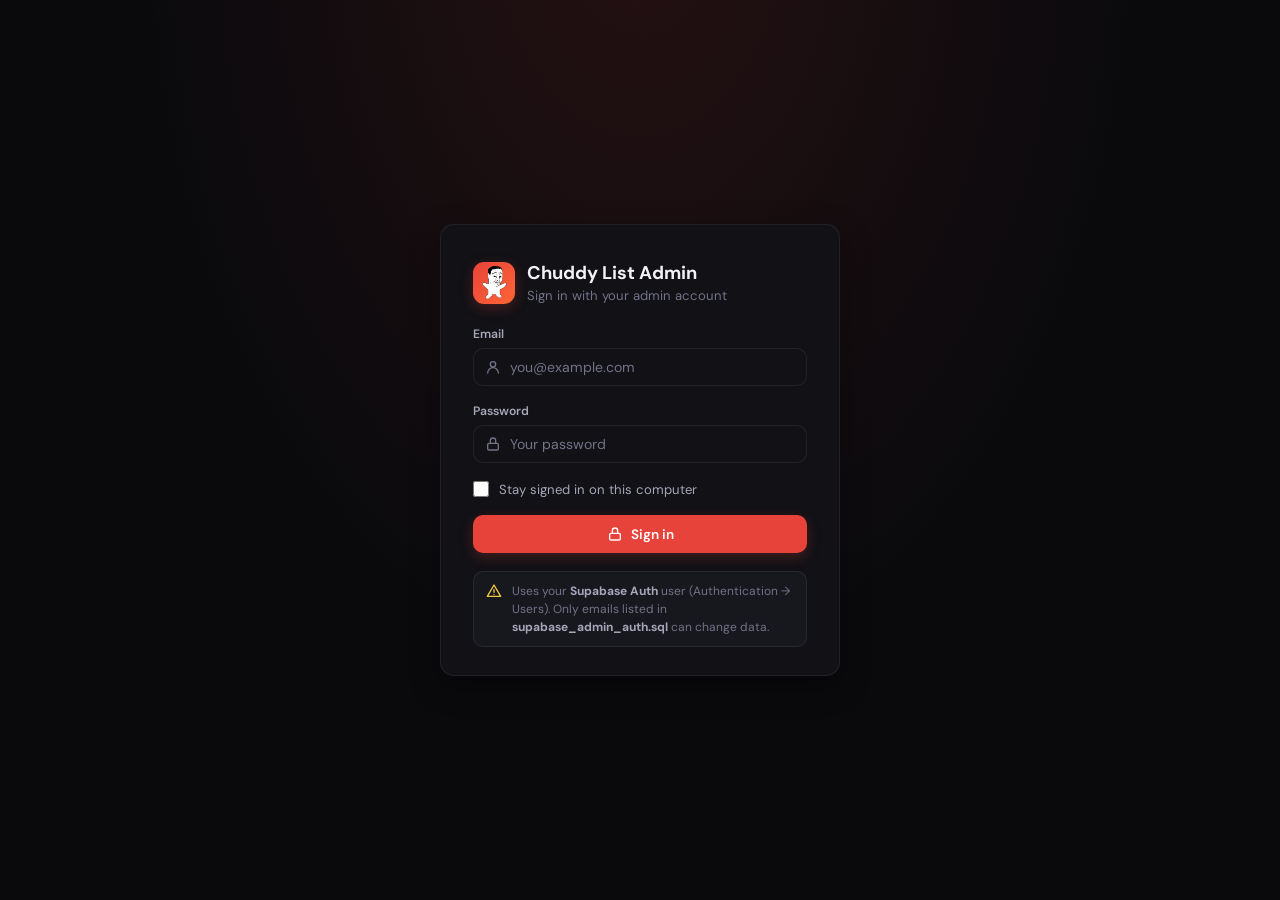
==== admin.html @ 51355fc7 "Publish the admin panel on GitHub Pages The admin no longer holds any keys: admins sign in with thei" ====
<!doctype html>
<html lang="en">
    <head>
        <meta charset="UTF-8" />
        <meta name="viewport" content="width=device-width, initial-scale=1.0" />
        <meta name="robots" content="noindex, nofollow" />
        <title>Chuddy List — Admin</title>
        <meta name="theme-color" content="#0a0a0d" />
        <link rel="icon" type="image/png" href="assets/list_icon.png" />
        <link rel="preconnect" href="https://fonts.googleapis.com" />
        <link
            href="https://fonts.googleapis.com/css2?family=Bebas+Neue&family=DM+Sans:ital,opsz,wght@0,9..40,300..700;1,9..40,400&family=DM+Mono:wght@400;500&display=swap"
            rel="stylesheet"
        />

        <link rel="stylesheet" href="css/shared/base.css" />
        <!-- Same buttons, cards, stat cards and badges as the public site -->
        <link rel="stylesheet" href="css/site/components.css" />
        <link rel="stylesheet" href="css/admin/layout.css" />
        <link rel="stylesheet" href="css/admin/components.css" />
    </head>
    <body>
        <!-- TOAST -->
        <div id="toast" role="status" aria-live="polite"></div>

        <!-- ════════════════════════════════════════════════════
             LOGIN SCREEN
        ═════════════════════════════════════════════════════ -->
        <div id="loginScreen" hidden>
            <form class="card login-box" onsubmit="doLogin(); return false;">
                <div class="login-head">
                    <div class="logo-mark"><img src="assets/list_icon.png" alt="" /></div>
                    <div>
                        <div class="login-title">Chuddy List Admin</div>
                        <div class="login-sub">Sign in with your admin account</div>
                    </div>
                </div>

                <div class="field">
                    <label class="field-label" for="inputEmail">Email</label>
                    <div class="input-wrap">
                        <span data-icon="user"></span>
                        <input class="text-input" id="inputEmail" type="email" placeholder="you@example.com" autocomplete="username" />
                    </div>
                </div>
                <div class="field">
                    <label class="field-label" for="inputPass">Password</label>
                    <div class="input-wrap">
                        <span data-icon="lock"></span>
                        <input class="text-input" id="inputPass" type="password" placeholder="Your password" autocomplete="current-password" />
                    </div>
                </div>
                <label class="checkbox-row">
                    <input type="checkbox" id="inputRemember" />
                    Stay signed in on this computer
                </label>

                <button class="btn btn-primary" id="loginBtn" type="submit"><span data-icon="lock"></span>Sign in</button>
                <div class="login-note">
                    <span data-icon="alert"></span>
                    <span>Uses your <strong>Supabase Auth</strong> user (Authentication → Users). Only emails listed in <strong>supabase_admin_auth.sql</strong> can change data.</span>
                </div>
            </form>
        </div>

        <!-- ════════════════════════════════════════════════════
             ADMIN SCREEN
        ═════════════════════════════════════════════════════ -->
        <div id="adminScreen" hidden>
            <!-- HEADER -->
            <div class="admin-header">
                <div class="admin-logo">
                    <div class="logo-mark"><img src="assets/list_icon.png" alt="" /></div>
                    <span class="logo-wordmark">CHUDDY <em>LIST</em></span>
                    <span class="admin-badge">Admin</span>
                </div>
                <div class="header-right">
                    <div class="conn-pill" title="Connected project">
                        <div class="connection-dot" id="connDot"></div>
                        <span id="connLabel">Disconnected</span>
                    </div>
                    <button class="icon-btn" onclick="loadAll(true)" title="Reload all data" aria-label="Reload all data"><span data-icon="refresh"></span></button>
                    <a class="icon-btn" href="index.html" target="_blank" rel="noopener" title="Open the public site">
                        <span data-icon="external"></span><span class="header-label">View site</span>
                    </a>
                    <button class="icon-btn" onclick="doLogout()" title="Sign out"><span data-icon="log-out"></span><span class="header-label">Sign out</span></button>
                </div>
            </div>

            <div class="admin-body">
                <!-- SIDEBAR -->
                <nav class="admin-nav">
                    <div class="nav-section-label">Overview</div>
                    <button class="admin-nav-btn active" data-panel="dashboard" onclick="showPanel('dashboard')">
                        <span data-icon="grid"></span> Dashboard
                    </button>

                    <div class="nav-section-label">Content</div>
                    <button class="admin-nav-btn" data-panel="demons" onclick="showPanel('demons')">
                        <span data-icon="skull"></span> Demons <span class="nav-count" id="navCountDemons"></span>
                    </button>
                    <button class="admin-nav-btn" data-panel="records" onclick="showPanel('records')">
                        <span data-icon="trophy"></span> Records <span class="nav-count" id="navCountRecords"></span>
                    </button>
                    <button class="admin-nav-btn" data-panel="players" onclick="showPanel('players')">
                        <span data-icon="users"></span> Players <span class="nav-count" id="navCountPlayers"></span>
                    </button>
                </nav>

                <!-- MAIN -->
                <main class="admin-main">
                    <!-- ── DASHBOARD ── -->
                    <section class="panel active" id="panel-dashboard">
                        <div class="page-head">
                            <div>
                                <div class="eyebrow"><span data-icon="grid"></span> Overview</div>
                                <h1 class="page-heading">Dashboard</h1>
                                <p class="page-sub">What's on the list right now</p>
                            </div>
                        </div>
                        <div class="stat-grid" id="dashStats"></div>
                        <div class="dash-grid">
                            <div class="card table-card">
                                <div class="card-head">
                                    <div class="section-label"><span data-icon="zap"></span> Recent records</div>
                                    <button class="btn btn-ghost btn-sm" onclick="showPanel('records')">View all</button>
                                </div>
                                <table class="data-table">
                                    <tbody id="recentRecords">
                                        <tr><td class="empty-table">Loading…</td></tr>
                                    </tbody>
                                </table>
                            </div>
                            <div class="card table-card">
                                <div class="card-head">
                                    <div class="section-label"><span data-icon="skull"></span> Unbeaten levels</div>
                                </div>
                                <table class="data-table">
                                    <tbody id="unbeatenLevels">
                                        <tr><td class="empty-table">Loading…</td></tr>
                                    </tbody>
                                </table>
                            </div>
                        </div>
                    </section>

                    <!-- ── DEMONS ── -->
                    <section class="panel" id="panel-demons">
                        <div class="page-head">
                            <div>
                                <div class="eyebrow"><span data-icon="skull"></span> Content</div>
                                <h1 class="page-heading">Demons</h1>
                                <p class="page-sub">Use the arrows to move a level one spot — other levels shift automatically</p>
                            </div>
                            <div class="panel-actions">
                                <div class="input-wrap">
                                    <span data-icon="search"></span>
                                    <input class="text-input" id="demonSearch" type="search" placeholder="Search demons" oninput="renderDemons()" />
                                </div>
                                <button class="btn btn-primary" onclick="openDemonModal()"><span data-icon="plus"></span>Add demon</button>
                            </div>
                        </div>
                        <div class="card table-card">
                            <table class="data-table">
                                <thead>
                                    <tr>
                                        <th style="width: 60px">Rank</th>
                                        <th>Level</th>
                                        <th>Video</th>
                                        <th class="num">Records</th>
                                        <th class="num">Actions</th>
                                    </tr>
                                </thead>
                                <tbody id="demonTableBody">
                                    <tr><td colspan="5" class="empty-table">Loading…</td></tr>
                                </tbody>
                            </table>
                        </div>
                    </section>

                    <!-- ── RECORDS ── -->
                    <section class="panel" id="panel-records">
                        <div class="page-head">
                            <div>
                                <div class="eyebrow"><span data-icon="trophy"></span> Content</div>
                                <h1 class="page-heading">Records</h1>
                                <p class="page-sub">Click a column header to sort</p>
                            </div>
                            <div class="panel-actions">
                                <button class="btn btn-primary" onclick="openRecordModal()"><span data-icon="plus"></span>Add record</button>
                            </div>
                        </div>

                        <div class="card" style="margin-bottom: 1rem">
                            <div class="filter-row">
                                <select class="text-input" id="filterDemon" onchange="renderRecords()" aria-label="Filter by demon">
                                    <option value="">All demons</option>
                                </select>
                                <select class="text-input" id="filterPlayer" onchange="renderRecords()" aria-label="Filter by player">
                                    <option value="">All players</option>
                                </select>
                                <select class="text-input" id="filterStatus" onchange="renderRecords()" aria-label="Filter by status">
                                    <option value="">All records</option>
                                    <option value="full">Completions (100%)</option>
                                    <option value="partial">Progress (under 100%)</option>
                                </select>
                            </div>
                        </div>

                        <div class="card table-card">
                            <table class="data-table">
                                <thead>
                                    <tr>
                                        <th class="sortable" onclick="sortRecords('player')">Player<span class="sort-arrow" id="sort-player"></span></th>
                                        <th class="sortable" onclick="sortRecords('rank')">Level<span class="sort-arrow" id="sort-rank"></span></th>
                                        <th class="sortable" onclick="sortRecords('pct')">Progress<span class="sort-arrow" id="sort-pct"></span></th>
                                        <th class="sortable num" onclick="sortRecords('attempts')">Attempts<span class="sort-arrow" id="sort-attempts"></span></th>
                                        <th class="sortable" onclick="sortRecords('date')">Date<span class="sort-arrow" id="sort-date"></span></th>
                                        <th class="num">Actions</th>
                                    </tr>
                                </thead>
                                <tbody id="recordTableBody">
                                    <tr><td colspan="6" class="empty-table">Loading…</td></tr>
                                </tbody>
                            </table>
                        </div>
                    </section>

                    <!-- ── PLAYERS ── -->
                    <section class="panel" id="panel-players">
                        <div class="page-head">
                            <div>
                                <div class="eyebrow"><span data-icon="users"></span> Content</div>
                                <h1 class="page-heading">Players</h1>
                                <p class="page-sub">Deleting a player also removes their records</p>
                            </div>
                            <div class="panel-actions">
                                <div class="input-wrap">
                                    <span data-icon="search"></span>
                                    <input class="text-input" id="playerSearch" type="search" placeholder="Search players" oninput="renderPlayers()" />
                                </div>
                                <button class="btn btn-primary" onclick="openPlayerModal()"><span data-icon="plus"></span>Add player</button>
                            </div>
                        </div>
                        <div class="card table-card">
                            <table class="data-table">
                                <thead>
                                    <tr>
                                        <th>Player</th>
                                        <th class="num">Records</th>
                                        <th class="num">Completions</th>
                                        <th class="num">Actions</th>
                                    </tr>
                                </thead>
                                <tbody id="playerTableBody">
                                    <tr><td colspan="4" class="empty-table">Loading…</td></tr>
                                </tbody>
                            </table>
                        </div>
                    </section>
                </main>
            </div>
        </div>

        <!-- ════════════════════════════════════════════════════
             MODALS  (each is a <form>, so Enter saves)
        ═════════════════════════════════════════════════════ -->

        <!-- Add/Edit Demon -->
        <div class="modal-overlay" id="demonModal">
            <div class="modal" role="dialog" aria-modal="true" aria-labelledby="demonModalTitle">
                <div class="modal-header">
                    <div class="modal-title"><span class="modal-title-icon"><span data-icon="skull"></span></span><span id="demonModalTitle">Add demon</span></div>
                    <button class="icon-btn sm" type="button" onclick="closeModal('demonModal')" aria-label="Close"><span data-icon="x"></span></button>
                </div>
                <form onsubmit="saveDemon(); return false;">
                    <div class="modal-form">
                        <input type="hidden" id="demonId" />
                        <div class="form-grid">
                            <div class="field">
                                <label class="field-label" for="demonName">Level name</label>
                                <input class="text-input" id="demonName" type="text" placeholder="Sakupen Hell" />
                            </div>
                            <div class="field">
                                <label class="field-label" for="demonCreator">Creator</label>
                                <input class="text-input" id="demonCreator" type="text" placeholder="NoctaFly" />
                            </div>
                            <div class="field">
                                <label class="field-label" for="demonRank">Rank</label>
                                <input class="text-input" id="demonRank" type="number" min="1" placeholder="1" />
                                <div class="field-hint" id="demonRankHint"></div>
                            </div>
                            <div class="field">
                                <label class="field-label" for="demonVideo">YouTube link or ID <span class="label-hint">(optional)</span></label>
                                <input
                                    class="text-input"
                                    id="demonVideo"
                                    type="text"
                                    placeholder="https://youtu.be/xCjm6Guo5DY"
                                    oninput="previewVideoId('demonVideo', 'demonVideoPreview')"
                                />
                                <div class="field-hint" id="demonVideoPreview"></div>
                            </div>
                        </div>
                    </div>
                    <div class="modal-footer">
                        <button class="btn btn-ghost" type="button" onclick="closeModal('demonModal')">Cancel</button>
                        <button class="btn btn-primary" type="submit"><span data-icon="save"></span>Save demon</button>
                    </div>
                </form>
            </div>
        </div>

        <!-- Add/Edit Record -->
        <div class="modal-overlay" id="recordModal">
            <div class="modal" role="dialog" aria-modal="true" aria-labelledby="recordModalTitle">
                <div class="modal-header">
                    <div class="modal-title"><span class="modal-title-icon"><span data-icon="trophy"></span></span><span id="recordModalTitle">Add record</span></div>
                    <button class="icon-btn sm" type="button" onclick="closeModal('recordModal')" aria-label="Close"><span data-icon="x"></span></button>
                </div>
                <form onsubmit="saveRecord(); return false;">
                    <div class="modal-form">
                        <input type="hidden" id="recordId" />
                        <div class="field">
                            <label class="field-label" for="recordDemon">Demon</label>
                            <select class="text-input" id="recordDemon" onchange="checkExistingRecord()"></select>
                        </div>
                        <div class="field">
                            <label class="field-label" for="recordPlayer">Player</label>
                            <select class="text-input" id="recordPlayer" onchange="checkExistingRecord()"></select>
                            <div class="field-hint" id="recordExistingHint"></div>
                        </div>
                        <div class="form-grid">
                            <div class="field">
                                <label class="field-label" for="recordPct">Progress (1–100%)</label>
                                <input class="text-input" id="recordPct" type="number" min="1" max="100" placeholder="100" />
                            </div>
                            <div class="field">
                                <label class="field-label" for="recordAttempts">Attempts <span class="label-hint">(optional)</span></label>
                                <input class="text-input" id="recordAttempts" type="number" min="1" placeholder="e.g. 4200" />
                            </div>
                        </div>
                        <div class="field">
                            <label class="field-label" for="recordDate">Completion date</label>
                            <div class="input-wrap">
                                <span data-icon="calendar"></span>
                                <input class="text-input" id="recordDate" type="date" />
                            </div>
                            <div class="field-hint">When the level was beaten. The earliest 100% date decides the first victor.</div>
                        </div>
                        <div class="field">
                            <label class="field-label" for="recordVideo">Completion video <span class="label-hint">(optional)</span></label>
                            <input
                                class="text-input"
                                id="recordVideo"
                                type="text"
                                placeholder="https://youtu.be/… or leave blank"
                                oninput="previewVideoId('recordVideo', 'recordVideoPreview')"
                            />
                            <div class="field-hint" id="recordVideoPreview"></div>
                            <div class="field-hint">If left blank, the site uses the demon's verification video.</div>
                        </div>
                    </div>
                    <div class="modal-footer">
                        <button class="btn btn-ghost" type="button" onclick="closeModal('recordModal')">Cancel</button>
                        <button class="btn btn-primary" type="submit"><span data-icon="save"></span>Save record</button>
                    </div>
                </form>
            </div>
        </div>

        <!-- Add/Edit Player -->
        <div class="modal-overlay" id="playerModal">
            <div class="modal sm" role="dialog" aria-modal="true" aria-labelledby="playerModalTitle">
                <div class="modal-header">
                    <div class="modal-title"><span class="modal-title-icon"><span data-icon="user"></span></span><span id="playerModalTitle">Add player</span></div>
                    <button class="icon-btn sm" type="button" onclick="closeModal('playerModal')" aria-label="Close"><span data-icon="x"></span></button>
                </div>
                <form onsubmit="savePlayer(); return false;">
                    <div class="modal-form">
                        <input type="hidden" id="playerId" />
                        <div class="field">
                            <label class="field-label" for="playerName">Player name</label>
                            <input class="text-input" id="playerName" type="text" placeholder="Sunix" />
                        </div>
                        <div class="field">
                            <label class="field-label" for="playerCountry">Country</label>
                            <div class="country-wrap">
                                <span class="country-flag" id="playerCountryFlag"></span>
                                <select class="text-input" id="playerCountry" onchange="previewCountry()"></select>
                            </div>
                        </div>
                    </div>
                    <div class="modal-footer">
                        <button class="btn btn-ghost" type="button" onclick="closeModal('playerModal')">Cancel</button>
                        <button class="btn btn-primary" type="submit"><span data-icon="save"></span>Save player</button>
                    </div>
                </form>
            </div>
        </div>

        <!-- Confirm dialog (replaces the browser's confirm()) -->
        <div class="modal-overlay" id="confirmModal">
            <div class="modal sm" role="alertdialog" aria-modal="true" aria-labelledby="confirmTitle">
                <div class="confirm-body">
                    <div class="confirm-icon"><span data-icon="trash"></span></div>
                    <div>
                        <div class="confirm-title" id="confirmTitle"></div>
                        <div class="confirm-text" id="confirmText"></div>
                    </div>
                </div>
                <div class="modal-footer">
                    <button class="btn btn-ghost" type="button" id="confirmCancel">Cancel</button>
                    <button class="btn btn-danger" type="button" id="confirmOk">Delete</button>
                </div>
            </div>
        </div>

        <!-- Scripts are plain (non-module) so this page works straight from file:// -->
        <script src="js/shared/utils.js"></script>
        <script src="js/shared/icons.js"></script>
        <script>hydrateIcons();</script>
        <script src="js/site/config.js"></script>
        <script src="js/admin/api.js"></script>
        <script src="js/admin/ui.js"></script>
        <script src="js/admin/data.js"></script>
        <script src="js/admin/dashboard.js"></script>
        <script src="js/admin/demons.js"></script>
        <script src="js/admin/records.js"></script>
        <script src="js/admin/players.js"></script>
        <script src="js/admin/auth.js"></script>
    </body>
</html>
---- css/shared/base.css ----
/* ═══════════════════════════════════════════════════════════════════════════
   SHARED BASE — design tokens, reset, scrollbar, keyframes
   Used by both index.html and admin.html
   ═══════════════════════════════════════════════════════════════════════════ */

:root {
    --bg: #0a0a0d;
    --surface: #111116;
    --surface2: #17171e;
    --surface3: #20202a;
    --border: rgba(255, 255, 255, 0.07);
    --border-hover: rgba(255, 255, 255, 0.14);
    --accent: #e8433a;
    --accent2: #ff6535;
    --accent-glow: rgba(232, 67, 58, 0.25);
    --accent-soft: rgba(232, 67, 58, 0.12);
    --text: #f1f1f6;
    --text-dim: #a6a6ba;
    --text-muted: #727288;
    --gold: #f5c842;
    --silver: #c2cbd8;
    --bronze: #d99566;
    --green: #4ade80;
    --red: #f87171;

    --radius-sm: 6px;
    --radius: 10px;
    --radius-lg: 14px;
    --shadow: 0 10px 30px rgba(0, 0, 0, 0.35);

    --font-display: "Bebas Neue", sans-serif;
    --font-body: "DM Sans", sans-serif;
    --font-mono: "DM Mono", monospace;
}

*,
*::before,
*::after {
    margin: 0;
    padding: 0;
    box-sizing: border-box;
}

html {
    scroll-behavior: smooth;
}

body {
    background: var(--bg);
    color: var(--text);
    font-family: var(--font-body);
    min-height: 100vh;
}

button {
    font-family: inherit;
}

:focus-visible {
    outline: 2px solid var(--accent);
    outline-offset: 2px;
}

[hidden] {
    display: none !important;
}

/* Inline SVG icons (js/shared/icons.js) — sized by font-size, coloured by currentColor */
.icon {
    width: 1em;
    height: 1em;
    flex-shrink: 0;
    display: inline-block;
    vertical-align: -0.125em;
}

/* Country flags rendered as images */
.flag {
    width: 1.35em;
    height: 1em;
    object-fit: cover;
    border-radius: 2px;
    flex-shrink: 0;
    display: inline-block;
    vertical-align: -0.12em;
    box-shadow: 0 0 0 1px rgba(255, 255, 255, 0.08);
}
.flag-none {
    box-shadow: none;
    color: var(--text-muted);
    display: inline-flex;
    align-items: center;
    justify-content: center;
}
.flag-none .icon {
    width: 1em;
    height: 1em;
}

/* ── SCROLLBAR ──────────────────────────────────── */
::-webkit-scrollbar {
    width: 4px;
    height: 4px;
}
::-webkit-scrollbar-track {
    background: transparent;
}
::-webkit-scrollbar-thumb {
    background: var(--border-hover);
    border-radius: 99px;
}

/* ── KEYFRAMES ──────────────────────────────────── */
@keyframes fadeUp {
    from {
        opacity: 0;
        transform: translateY(10px);
    }
    to {
        opacity: 1;
        transform: translateY(0);
    }
}

@keyframes pulse {
    0%,
    100% {
        opacity: 1;
    }
    50% {
        opacity: 0.3;
    }
}

@media (prefers-reduced-motion: reduce) {
    *,
    *::before,
    *::after {
        animation-duration: 0.01ms !important;
        transition-duration: 0.01ms !important;
        scroll-behavior: auto !important;
    }
}
---- css/site/components.css ----
/* ═══════════════════════════════════════════════════════════════════════════
   SITE COMPONENTS — reusable bits shared across pages
   ═══════════════════════════════════════════════════════════════════════════ */

/* ── PAGE HEADINGS ──────────────────────────────── */
.page-head {
    display: flex;
    align-items: flex-end;
    justify-content: space-between;
    gap: 1rem;
    flex-wrap: wrap;
    margin-bottom: 1.5rem;
}
.eyebrow {
    display: inline-flex;
    align-items: center;
    gap: 6px;
    font-size: 0.7rem;
    font-weight: 700;
    letter-spacing: 0.14em;
    text-transform: uppercase;
    color: var(--accent);
    margin-bottom: 6px;
}
.page-heading {
    font-family: var(--font-display);
    font-size: 2.6rem;
    font-weight: 400;
    letter-spacing: 0.03em;
    line-height: 1;
}
.page-sub {
    font-size: 0.88rem;
    color: var(--text-dim);
    margin-top: 6px;
}

.section-label {
    display: flex;
    align-items: center;
    gap: 8px;
    font-size: 0.72rem;
    font-weight: 700;
    letter-spacing: 0.1em;
    text-transform: uppercase;
    color: var(--text-dim);
    margin-bottom: 12px;
}
.section-label .icon {
    font-size: 0.95rem;
    color: var(--text-muted);
}
.count {
    font-family: var(--font-mono);
    font-size: 0.7rem;
    font-weight: 500;
    letter-spacing: 0;
    color: var(--text-muted);
    background: var(--surface3);
    border-radius: 5px;
    padding: 1px 7px;
}

/* ── CARDS ──────────────────────────────────────── */
.card {
    background: var(--surface);
    border: 1px solid var(--border);
    border-radius: var(--radius-lg);
}
.card-pad {
    padding: 1.1rem 1.2rem;
}
.card-head {
    display: flex;
    align-items: center;
    justify-content: space-between;
    gap: 10px;
    padding: 14px 16px;
    border-bottom: 1px solid var(--border);
}
.card-head .section-label {
    margin: 0;
}
.card-body {
    padding: 8px;
}

/* Compact clickable row used in side panels and lists */
.mini-row {
    display: flex;
    align-items: center;
    justify-content: space-between;
    gap: 10px;
    padding: 9px 10px;
    border-radius: 9px;
    transition: background 0.12s;
}
.mini-row[data-player],
.mini-row[data-demon] {
    cursor: pointer;
}
.mini-row[data-player]:hover,
.mini-row[data-demon]:hover {
    background: var(--surface2);
}
.mini-row-left {
    display: flex;
    align-items: center;
    gap: 10px;
    min-width: 0;
}
.mini-row-name {
    font-size: 0.85rem;
    font-weight: 500;
    white-space: nowrap;
    overflow: hidden;
    text-overflow: ellipsis;
}
.mini-row-sub {
    font-size: 0.72rem;
    color: var(--text-muted);
    white-space: nowrap;
    overflow: hidden;
    text-overflow: ellipsis;
}
.mono {
    font-family: var(--font-mono);
}
.muted {
    color: var(--text-muted);
}
.small {
    font-size: 0.75rem;
}
.rank-num {
    font-family: var(--font-mono);
    font-size: 0.72rem;
    color: var(--text-muted);
    min-width: 30px;
}

/* ── STAT CARDS ─────────────────────────────────── */
.stat-grid {
    display: grid;
    grid-template-columns: repeat(4, 1fr);
    gap: 12px;
}
.stat-card {
    display: flex;
    align-items: center;
    gap: 14px;
    background: var(--surface);
    border: 1px solid var(--border);
    border-radius: var(--radius-lg);
    padding: 14px 16px;
    min-width: 0;
}
.stat-icon {
    width: 40px;
    height: 40px;
    border-radius: 10px;
    display: flex;
    align-items: center;
    justify-content: center;
    flex-shrink: 0;
    font-size: 1.15rem;
    background: var(--accent-soft);
    color: var(--accent);
}
.stat-icon.gold {
    background: rgba(245, 200, 66, 0.12);
    color: var(--gold);
}
.stat-icon.green {
    background: rgba(74, 222, 128, 0.12);
    color: var(--green);
}
.stat-icon.neutral {
    background: var(--surface3);
    color: var(--text-dim);
}
.stat-text {
    min-width: 0;
}
.stat-val {
    font-size: 1.35rem;
    font-weight: 700;
    line-height: 1.15;
    font-variant-numeric: tabular-nums;
    white-space: nowrap;
    overflow: hidden;
    text-overflow: ellipsis;
}
.stat-val a {
    color: inherit;
    text-decoration: none;
}
.stat-val a:hover {
    color: var(--accent2);
}
.stat-lbl {
    font-size: 0.7rem;
    font-weight: 600;
    letter-spacing: 0.08em;
    text-transform: uppercase;
    color: var(--text-muted);
    margin-top: 2px;
}

/* ── BADGES ─────────────────────────────────────── */
.badge {
    display: inline-flex;
    align-items: center;
    gap: 4px;
    font-size: 0.68rem;
    font-weight: 700;
    letter-spacing: 0.04em;
    text-transform: uppercase;
    padding: 2px 7px;
    border-radius: 5px;
    white-space: nowrap;
}
.badge .icon {
    font-size: 0.8rem;
}
.badge-first {
    background: rgba(245, 200, 66, 0.12);
    color: var(--gold);
    box-shadow: inset 0 0 0 1px rgba(245, 200, 66, 0.25);
}
.badge-rank {
    background: rgba(255, 255, 255, 0.08);
    color: var(--text);
    font-family: var(--font-mono);
    font-size: 0.75rem;
    letter-spacing: 0;
    padding: 3px 9px;
}

.meta {
    display: inline-flex;
    align-items: center;
    gap: 5px;
    font-size: 0.74rem;
    color: var(--text-muted);
    white-space: nowrap;
    font-variant-numeric: tabular-nums;
}
.meta .icon {
    font-size: 0.85rem;
}

/* Percentage pill */
.pct {
    display: inline-flex;
    align-items: center;
    justify-content: center;
    min-width: 50px;
    font-family: var(--font-mono);
    font-size: 0.76rem;
    font-weight: 500;
    padding: 3px 8px;
    border-radius: 6px;
    color: var(--accent);
    background: var(--accent-soft);
}
.pct.full {
    color: var(--green);
    background: rgba(74, 222, 128, 0.1);
}

/* ── BUTTONS ────────────────────────────────────── */
.btn {
    display: inline-flex;
    align-items: center;
    justify-content: center;
    gap: 8px;
    height: 38px;
    padding: 0 16px;
    border-radius: 10px;
    font-size: 0.85rem;
    font-weight: 600;
    text-decoration: none;
    white-space: nowrap;
    cursor: pointer;
    border: 1px solid transparent;
    transition:
        background 0.15s,
        border-color 0.15s,
        color 0.15s,
        transform 0.1s,
        box-shadow 0.2s;
}
.btn .icon {
    font-size: 1rem;
}
.btn-primary {
    background: var(--accent);
    color: #fff;
    box-shadow: 0 4px 14px var(--accent-glow);
}
.btn-primary:hover {
    background: var(--accent2);
    transform: translateY(-1px);
}
.btn-ghost {
    background: var(--surface2);
    border-color: var(--border);
    color: var(--text-dim);
}
.btn-ghost:hover {
    color: var(--text);
    border-color: var(--border-hover);
}
.btn-ghost.danger:hover {
    color: var(--red);
    border-color: rgba(248, 113, 113, 0.35);
}
.btn-sm {
    height: 30px;
    padding: 0 11px;
    font-size: 0.76rem;
    border-radius: 8px;
}
.btn-sm .icon {
    font-size: 0.85rem;
}

.watch-icon-btn {
    width: 28px;
    height: 28px;
    border-radius: 7px;
    display: inline-flex;
    align-items: center;
    justify-content: center;
    flex-shrink: 0;
    font-size: 0.72rem;
    cursor: pointer;
    border: 1px solid var(--border);
    background: var(--surface2);
    color: var(--text-dim);
    transition:
        color 0.15s,
        background 0.15s,
        border-color 0.15s;
}
.watch-icon-btn:hover {
    color: #fff;
    background: var(--accent);
    border-color: var(--accent);
}

.back-btn {
    margin-bottom: 1.25rem;
}

.text-input {
    height: 38px;
    padding: 0 12px;
    border-radius: 10px;
    border: 1px solid var(--border);
    background: var(--surface);
    color: var(--text);
    font-family: var(--font-body);
    font-size: 0.88rem;
    outline: none;
    transition:
        border-color 0.15s,
        box-shadow 0.15s;
}
.text-input:focus {
    border-color: var(--accent);
    box-shadow: 0 0 0 3px var(--accent-soft);
}
.text-input::placeholder {
    color: var(--text-muted);
}
.input-wrap {
    position: relative;
}
.input-wrap .icon {
    position: absolute;
    left: 12px;
    top: 50%;
    transform: translateY(-50%);
    color: var(--text-muted);
    pointer-events: none;
}
.input-wrap .text-input {
    padding-left: 36px;
}

/* ── PROGRESS BAR ───────────────────────────────── */
.progress-track {
    background: var(--surface3);
    border-radius: 99px;
    height: 6px;
    overflow: hidden;
}
.progress-fill {
    height: 100%;
    background: linear-gradient(90deg, var(--accent), var(--accent2));
    border-radius: 99px;
    transition: width 0.4s;
}

/* ── EMPTY STATES ───────────────────────────────── */
.empty-state {
    display: flex;
    flex-direction: column;
    align-items: center;
    justify-content: center;
    min-height: 70vh;
    gap: 0.75rem;
    text-align: center;
    padding: 2rem;
}
.empty-icon {
    width: 64px;
    height: 64px;
    border-radius: 18px;
    display: flex;
    align-items: center;
    justify-content: center;
    font-size: 1.8rem;
    color: var(--text-muted);
    background: var(--surface);
    border: 1px solid var(--border);
    margin-bottom: 0.25rem;
}
.empty-title {
    font-size: 1.2rem;
    font-weight: 700;
}
.empty-sub {
    font-size: 0.88rem;
    color: var(--text-muted);
    max-width: 300px;
    line-height: 1.6;
}

.no-records {
    display: flex;
    flex-direction: column;
    align-items: center;
    gap: 8px;
    text-align: center;
    padding: 2rem 1rem;
    color: var(--text-muted);
    font-size: 0.85rem;
    border: 1px dashed var(--border-hover);
    border-radius: var(--radius);
}
.no-records .icon {
    font-size: 1.4rem;
}

/* ── VIDEO LIGHTBOX ─────────────────────────────── */
.video-lightbox-overlay {
    display: none;
    position: fixed;
    inset: 0;
    background: rgba(0, 0, 0, 0.85);
    backdrop-filter: blur(6px);
    z-index: 400;
    align-items: center;
    justify-content: center;
    padding: 2rem;
}
.video-lightbox-overlay.open {
    display: flex;
}
.video-lightbox-modal {
    position: relative;
    aspect-ratio: 16 / 9;
    width: min(80%, 100vh);
}
.video-lightbox-head {
    display: flex;
    align-items: center;
    justify-content: space-between;
    gap: 1rem;
    margin-bottom: 0.75rem;
}
.video-lightbox-title {
    font-size: 1rem;
    font-weight: 600;
    color: var(--text);
}
.video-lightbox-frame {
    width: 100%;
    aspect-ratio: 16/9;
    border-radius: var(--radius-lg);
    overflow: hidden;
    background: #000;
    border: 1px solid var(--border-hover);
    box-shadow: var(--shadow);
}
.video-lightbox-frame iframe {
    width: 100%;
    height: 100%;
    border: none;
    display: block;
}

/* ── STATUS BAR ─────────────────────────────────── */
.status-bar {
    display: none;
    position: fixed;
    bottom: 1.2rem;
    left: 50%;
    transform: translateX(-50%);
    background: var(--surface2);
    border: 1px solid var(--border-hover);
    border-radius: 99px;
    padding: 8px 16px;
    font-size: 0.8rem;
    color: var(--text-dim);
    z-index: 999;
    gap: 9px;
    align-items: center;
    box-shadow: var(--shadow);
}
.status-bar.show {
    display: flex;
}
.status-dot {
    width: 7px;
    height: 7px;
    border-radius: 50%;
    background: var(--accent);
}
.status-dot.live {
    animation: pulse 1.5s ease infinite;
}

@media (max-width: 1000px) {
    .stat-grid {
        grid-template-columns: repeat(2, 1fr);
    }
}
@media (max-width: 680px) {
    .page-heading {
        font-size: 2.1rem;
    }
    .stat-card {
        padding: 12px;
        gap: 10px;
    }
    .stat-icon {
        width: 34px;
        height: 34px;
        font-size: 1rem;
    }
    .stat-val {
        font-size: 1.1rem;
    }
    .video-lightbox-overlay {
        padding: 1rem;
    }
    .video-lightbox-modal {
        width: 100%;
    }
}
---- css/admin/layout.css ----
/* ═══════════════════════════════════════════════════════════════════════════
   ADMIN LAYOUT — login screen, header, sidebar nav, panels
   Shared look (buttons, cards, stat cards, badges) comes from css/site/components.css
   ═══════════════════════════════════════════════════════════════════════════ */

/* ── LOGO (same mark as the public site) ──────── */
.logo-mark {
    width: 34px;
    height: 34px;
    border-radius: 9px;
    background: linear-gradient(135deg, var(--accent) 0%, var(--accent2) 100%);
    display: flex;
    align-items: center;
    justify-content: center;
    flex-shrink: 0;
    overflow: hidden;
    box-shadow: 0 4px 14px var(--accent-glow);
}
.logo-mark img {
    width: 27px;
    height: 27px;
    object-fit: contain;
}
.logo-wordmark {
    font-family: var(--font-display);
    font-size: 1.4rem;
    letter-spacing: 0.08em;
    white-space: nowrap;
}
.logo-wordmark em {
    color: var(--accent);
    font-style: normal;
}

/* ── LOGIN SCREEN ─────────────────────────────── */
#loginScreen {
    min-height: 100vh;
    display: flex;
    align-items: center;
    justify-content: center;
    padding: 1rem;
    background:
        radial-gradient(ellipse at 50% -10%, var(--accent-soft) 0%, transparent 55%),
        var(--bg);
}
.login-box {
    width: 100%;
    max-width: 400px;
    padding: 2.25rem 2rem 1.75rem;
    display: flex;
    flex-direction: column;
    gap: 1.1rem;
    box-shadow: var(--shadow);
}
.login-head {
    display: flex;
    align-items: center;
    gap: 12px;
    margin-bottom: 0.25rem;
}
.login-head .logo-mark {
    width: 42px;
    height: 42px;
    border-radius: 11px;
}
.login-head .logo-mark img {
    width: 33px;
    height: 33px;
}
.login-title {
    font-size: 1.15rem;
    font-weight: 700;
}
.login-sub {
    font-size: 0.82rem;
    color: var(--text-muted);
    margin-top: 2px;
}
.login-note {
    display: flex;
    gap: 10px;
    font-size: 0.75rem;
    color: var(--text-muted);
    line-height: 1.5;
    padding: 10px 12px;
    border-radius: var(--radius);
    background: var(--surface2);
    border: 1px solid var(--border);
}
.login-note .icon {
    font-size: 1rem;
    color: var(--gold);
    margin-top: 1px;
}
.login-note strong {
    color: var(--text-dim);
}

/* ── HEADER ───────────────────────────────────── */
.admin-header {
    position: sticky;
    top: 0;
    z-index: 100;
    height: 60px;
    background: rgba(10, 10, 13, 0.85);
    backdrop-filter: blur(20px);
    border-bottom: 1px solid var(--border);
    display: flex;
    align-items: center;
    justify-content: space-between;
    gap: 1rem;
    padding: 0 1.25rem;
}
.admin-logo {
    display: flex;
    align-items: center;
    gap: 10px;
}
.admin-badge {
    font-size: 0.65rem;
    font-weight: 700;
    letter-spacing: 0.1em;
    text-transform: uppercase;
    padding: 3px 8px;
    border-radius: 6px;
    background: var(--accent-soft);
    color: var(--accent);
}
.header-right {
    display: flex;
    align-items: center;
    gap: 8px;
}
.conn-pill {
    display: flex;
    align-items: center;
    gap: 8px;
    height: 34px;
    padding: 0 12px;
    border-radius: 99px;
    background: var(--surface);
    border: 1px solid var(--border);
    font-size: 0.75rem;
    color: var(--text-dim);
    max-width: 280px;
}
.conn-pill span {
    white-space: nowrap;
    overflow: hidden;
    text-overflow: ellipsis;
}
.connection-dot {
    width: 7px;
    height: 7px;
    border-radius: 50%;
    flex-shrink: 0;
    background: var(--text-muted);
}
.connection-dot.live {
    background: var(--green);
    box-shadow: 0 0 8px rgba(74, 222, 128, 0.6);
}

/* Square icon button (header + table actions) */
.icon-btn {
    display: inline-flex;
    align-items: center;
    justify-content: center;
    gap: 7px;
    height: 34px;
    min-width: 34px;
    padding: 0 10px;
    background: var(--surface);
    border: 1px solid var(--border);
    border-radius: 9px;
    color: var(--text-dim);
    font-size: 0.8rem;
    font-weight: 600;
    text-decoration: none;
    cursor: pointer;
    transition:
        color 0.15s,
        border-color 0.15s,
        background 0.15s;
}
.icon-btn .icon {
    font-size: 1rem;
}
.icon-btn:hover:not(:disabled) {
    color: var(--text);
    border-color: var(--border-hover);
    background: var(--surface2);
}
.icon-btn:disabled {
    opacity: 0.3;
    cursor: default;
}
.icon-btn.sm {
    height: 30px;
    min-width: 30px;
    padding: 0 8px;
    border-radius: 8px;
}
.icon-btn.sm .icon {
    font-size: 0.9rem;
}
.icon-btn.danger:hover:not(:disabled) {
    color: var(--red);
    border-color: rgba(248, 113, 113, 0.4);
    background: rgba(248, 113, 113, 0.08);
}

/* ── BODY ─────────────────────────────────────── */
.admin-body {
    display: grid;
    grid-template-columns: 236px 1fr;
    min-height: calc(100vh - 60px);
}

/* ── SIDEBAR NAV ──────────────────────────────── */
.admin-nav {
    border-right: 1px solid var(--border);
    background: var(--surface);
    padding: 1rem 10px;
}
.nav-section-label {
    font-size: 0.65rem;
    font-weight: 700;
    letter-spacing: 0.12em;
    text-transform: uppercase;
    color: var(--text-muted);
    padding: 0 10px;
    margin: 1.1rem 0 6px;
}
.nav-section-label:first-child {
    margin-top: 0;
}
.admin-nav-btn {
    display: flex;
    align-items: center;
    gap: 10px;
    width: 100%;
    padding: 9px 10px;
    margin-bottom: 2px;
    background: none;
    border: 1px solid transparent;
    border-radius: 9px;
    color: var(--text-dim);
    font-size: 0.86rem;
    font-weight: 600;
    cursor: pointer;
    text-align: left;
    transition:
        color 0.12s,
        background 0.12s;
}
.admin-nav-btn .icon {
    font-size: 1.05rem;
    color: var(--text-muted);
}
.admin-nav-btn:hover {
    color: var(--text);
    background: var(--surface2);
}
.admin-nav-btn.active {
    color: var(--text);
    background: var(--surface2);
    border-color: var(--border-hover);
}
.admin-nav-btn.active .icon {
    color: var(--accent);
}
.nav-count {
    margin-left: auto;
    font-family: var(--font-mono);
    font-size: 0.7rem;
    font-weight: 500;
    color: var(--text-muted);
    background: var(--surface3);
    border-radius: 5px;
    padding: 1px 7px;
}

/* ── MAIN PANEL ───────────────────────────────── */
.admin-main {
    overflow-y: auto;
    padding: 2rem 2.25rem 3rem;
    min-width: 0;
}
.admin-main > .panel {
    max-width: 1200px;
}

.panel {
    display: none;
    animation: fadeUp 0.2s ease;
}
.panel.active {
    display: block;
}

.panel-actions {
    display: flex;
    gap: 8px;
    align-items: center;
    flex-wrap: wrap;
}
.panel-actions .input-wrap .text-input {
    width: 240px;
}

@media (max-width: 860px) {
    .admin-body {
        grid-template-columns: 1fr;
    }
    .admin-nav {
        display: flex;
        gap: 4px;
        overflow-x: auto;
        padding: 8px;
        border-right: none;
        border-bottom: 1px solid var(--border);
    }
    .nav-section-label {
        display: none;
    }
    .admin-nav-btn {
        width: auto;
        white-space: nowrap;
        margin: 0;
    }
    .admin-main {
        padding: 1.25rem 1rem 2rem;
    }
    .conn-pill span,
    .header-label {
        display: none;
    }
    .panel-actions,
    .panel-actions .input-wrap,
    .panel-actions .input-wrap .text-input {
        width: 100%;
    }
}
---- css/admin/components.css ----
/* ═══════════════════════════════════════════════════════════════════════════
   ADMIN COMPONENTS — forms, tables, modals, confirm dialog, toast
   ═══════════════════════════════════════════════════════════════════════════ */

/* ── FORMS ────────────────────────────────────── */
.field {
    display: flex;
    flex-direction: column;
    gap: 6px;
    min-width: 0;
}
.field-label {
    font-size: 0.76rem;
    font-weight: 600;
    color: var(--text-dim);
}
.label-hint {
    color: var(--text-muted);
    font-weight: 400;
}
.field-hint {
    font-size: 0.74rem;
    color: var(--text-muted);
    display: flex;
    align-items: center;
    gap: 6px;
}
.field-hint:empty {
    display: none;
}
.field-hint .ok {
    color: var(--green);
    font-family: var(--font-mono);
}
.field-hint .warn {
    color: var(--gold);
}

.text-input,
.select-input {
    width: 100%;
}
select.text-input,
.select-input {
    appearance: none;
    padding-right: 34px;
    background-image: url("data:image/svg+xml,%3Csvg xmlns='http://www.w3.org/2000/svg' width='16' height='16' viewBox='0 0 24 24' fill='none' stroke='%23727288' stroke-width='2' stroke-linecap='round' stroke-linejoin='round'%3E%3Cpath d='m6 9 6 6 6-6'/%3E%3C/svg%3E");
    background-repeat: no-repeat;
    background-position: right 10px center;
    cursor: pointer;
}
select.text-input option {
    background: var(--surface2);
    color: var(--text);
}
input[type="number"].text-input::-webkit-inner-spin-button {
    opacity: 0.4;
}
/* Dark native date picker (calendar popup + icon) */
input[type="date"].text-input {
    color-scheme: dark;
}

.checkbox-row {
    display: flex;
    align-items: center;
    gap: 10px;
    font-size: 0.82rem;
    color: var(--text-dim);
    cursor: pointer;
}
.checkbox-row input {
    width: 16px;
    height: 16px;
    accent-color: var(--accent);
}

.form-grid {
    display: grid;
    grid-template-columns: 1fr 1fr;
    gap: 14px;
}
.form-grid .full {
    grid-column: 1 / -1;
}

/* Country picker: flag preview inside the select */
.country-wrap {
    position: relative;
}
.country-wrap .country-flag {
    position: absolute;
    left: 12px;
    top: 50%;
    transform: translateY(-50%);
    display: flex;
    pointer-events: none;
}
.country-wrap select {
    padding-left: 44px;
}

.filter-row {
    display: grid;
    grid-template-columns: repeat(3, minmax(0, 1fr));
    gap: 10px;
    padding: 12px;
}

.dash-grid {
    display: grid;
    grid-template-columns: 1fr 1fr;
    gap: 1rem;
    margin-top: 1rem;
    align-items: start;
}

/* ── TABLE ────────────────────────────────────── */
.table-card {
    overflow-x: auto;
}
.data-table {
    width: 100%;
    border-collapse: collapse;
}
.data-table th {
    text-align: left;
    padding: 11px 14px;
    font-size: 0.68rem;
    font-weight: 700;
    letter-spacing: 0.1em;
    text-transform: uppercase;
    color: var(--text-muted);
    border-bottom: 1px solid var(--border);
    white-space: nowrap;
}
.data-table th.num,
.data-table td.num {
    text-align: right;
}
.data-table th.sortable {
    cursor: pointer;
    user-select: none;
}
.data-table th.sortable:hover {
    color: var(--text-dim);
}
.data-table th .sort-arrow {
    display: inline-flex;
    vertical-align: middle;
    margin-left: 4px;
    color: var(--accent);
}
.data-table td {
    padding: 9px 14px;
    font-size: 0.86rem;
    border-bottom: 1px solid var(--border);
    vertical-align: middle;
    font-variant-numeric: tabular-nums;
}
.data-table tbody tr {
    transition: background 0.1s;
}
.data-table tbody tr:hover td {
    background: var(--surface2);
}
.data-table tbody tr:last-child td {
    border-bottom: none;
}

.cell-level {
    display: flex;
    align-items: center;
    gap: 12px;
    min-width: 0;
}
.cell-thumb {
    width: 64px;
    height: 36px;
    border-radius: 6px;
    object-fit: cover;
    flex-shrink: 0;
    background: var(--surface3);
    box-shadow: 0 0 0 1px var(--border);
    display: flex;
    align-items: center;
    justify-content: center;
    color: var(--text-muted);
}
.cell-title {
    font-weight: 600;
    white-space: nowrap;
}
.cell-sub {
    font-size: 0.74rem;
    color: var(--text-muted);
    white-space: nowrap;
}
.cell-player {
    display: flex;
    align-items: center;
    gap: 9px;
    font-weight: 600;
    white-space: nowrap;
}
.rank-badge {
    display: inline-flex;
    align-items: center;
    justify-content: center;
    min-width: 34px;
    height: 24px;
    padding: 0 6px;
    border-radius: 6px;
    font-family: var(--font-mono);
    font-size: 0.76rem;
    color: var(--text-dim);
    background: var(--surface2);
}
.rank-badge.rank-gold {
    color: var(--gold);
    background: rgba(245, 200, 66, 0.1);
}
.rank-badge.rank-silver {
    color: var(--silver);
    background: rgba(194, 203, 216, 0.08);
}
.rank-badge.rank-bronze {
    color: var(--bronze);
    background: rgba(217, 149, 102, 0.1);
}
.rank-badge.rank-top10 {
    color: var(--accent);
    background: var(--accent-soft);
}
.code {
    font-family: var(--font-mono);
    font-size: 0.76rem;
    color: var(--text-dim);
}
.video-link {
    display: inline-flex;
    align-items: center;
    gap: 6px;
    text-decoration: none;
}
.video-link:hover {
    color: var(--accent2);
}

.action-row {
    display: flex;
    gap: 4px;
    align-items: center;
    justify-content: flex-end;
}
.action-sep {
    width: 1px;
    height: 18px;
    background: var(--border-hover);
    margin: 0 4px;
}

.empty-table {
    text-align: center;
    padding: 3rem 1rem !important;
    color: var(--text-muted);
    font-size: 0.88rem;
}

/* ── MODAL ────────────────────────────────────── */
.modal-overlay {
    display: none;
    position: fixed;
    inset: 0;
    background: rgba(0, 0, 0, 0.7);
    backdrop-filter: blur(4px);
    z-index: 500;
    align-items: center;
    justify-content: center;
    padding: 1rem;
}
.modal-overlay.open {
    display: flex;
}
.modal {
    background: var(--surface);
    border: 1px solid var(--border-hover);
    border-radius: 16px;
    width: 100%;
    max-width: 520px;
    max-height: 90vh;
    overflow-y: auto;
    box-shadow: var(--shadow);
    animation: fadeUp 0.18s ease;
}
.modal.sm {
    max-width: 420px;
}
.modal-header {
    display: flex;
    align-items: center;
    justify-content: space-between;
    gap: 1rem;
    padding: 1.1rem 1.25rem;
    border-bottom: 1px solid var(--border);
}
.modal-title {
    display: flex;
    align-items: center;
    gap: 10px;
    font-size: 1.05rem;
    font-weight: 700;
}
.modal-title-icon {
    width: 32px;
    height: 32px;
    border-radius: 9px;
    display: flex;
    align-items: center;
    justify-content: center;
    background: var(--accent-soft);
    color: var(--accent);
    font-size: 1rem;
}
.modal-form {
    display: flex;
    flex-direction: column;
    gap: 14px;
    padding: 1.25rem;
}
.modal-footer {
    display: flex;
    gap: 8px;
    justify-content: flex-end;
    padding: 1rem 1.25rem;
    border-top: 1px solid var(--border);
    background: var(--surface2);
    border-radius: 0 0 16px 16px;
}
.modal-form + .modal-footer,
form.modal-body {
    margin: 0;
}

/* Confirm dialog */
.confirm-body {
    display: flex;
    gap: 14px;
    padding: 1.4rem 1.25rem;
}
.confirm-icon {
    width: 40px;
    height: 40px;
    border-radius: 11px;
    flex-shrink: 0;
    display: flex;
    align-items: center;
    justify-content: center;
    font-size: 1.15rem;
    background: rgba(248, 113, 113, 0.12);
    color: var(--red);
}
.confirm-title {
    font-weight: 700;
    margin-bottom: 4px;
}
.confirm-text {
    font-size: 0.86rem;
    color: var(--text-dim);
    line-height: 1.55;
}
.btn-danger {
    background: var(--red);
    color: #1a0606;
}
.btn-danger:hover {
    background: #fb8d8d;
}

/* ── TOAST ────────────────────────────────────── */
#toast {
    position: fixed;
    bottom: 1.5rem;
    right: 1.5rem;
    z-index: 9999;
    display: flex;
    align-items: center;
    gap: 10px;
    max-width: 360px;
    padding: 11px 16px 11px 12px;
    background: var(--surface2);
    border: 1px solid var(--border-hover);
    border-radius: 12px;
    box-shadow: var(--shadow);
    font-size: 0.84rem;
    color: var(--text);
    opacity: 0;
    transform: translateY(8px);
    transition:
        opacity 0.2s,
        transform 0.2s;
    pointer-events: none;
}
#toast.show {
    opacity: 1;
    transform: translateY(0);
}
#toast .icon {
    font-size: 1.1rem;
}
#toast.success .icon {
    color: var(--green);
}
#toast.error .icon {
    color: var(--red);
}
#toast.info .icon {
    color: var(--gold);
}

@media (max-width: 900px) {
    .dash-grid {
        grid-template-columns: 1fr;
    }
}
@media (max-width: 600px) {
    .form-grid,
    .filter-row {
        grid-template-columns: 1fr;
    }
}
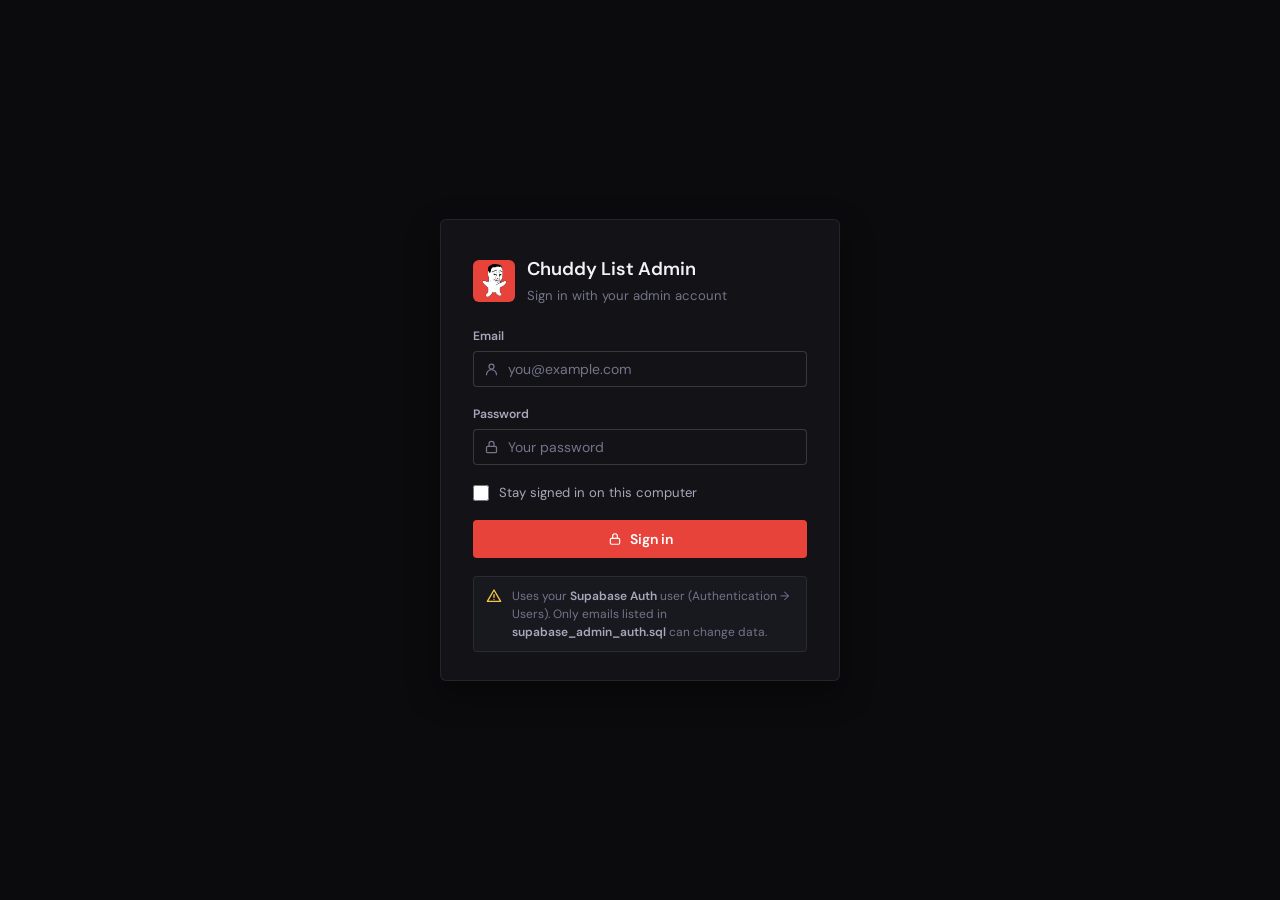
==== commit 8c19a0a3: "Redesign the UI, add verifiers, a back button and a changelog editor UI - Flatter layout: no cards i" ====
--- a/admin.html
+++ b/admin.html
@@ -9,15 +9,17 @@
         <link rel="icon" type="image/png" href="assets/list_icon.png" />
         <link rel="preconnect" href="https://fonts.googleapis.com" />
         <link
-            href="https://fonts.googleapis.com/css2?family=Bebas+Neue&family=DM+Sans:ital,opsz,wght@0,9..40,300..700;1,9..40,400&family=DM+Mono:wght@400;500&display=swap"
+            href="https://fonts.googleapis.com/css2?family=Bebas+Neue&family=DM+Sans:opsz,wght@9..40,400;9..40,600&family=DM+Mono&display=swap"
             rel="stylesheet"
         />
 
-        <link rel="stylesheet" href="css/shared/base.css" />
+        <!-- ?v= makes browsers fetch fresh files after an update — change it whenever CSS/JS changes -->
+        <link rel="stylesheet" href="css/shared/base.css?v=20261119c" />
         <!-- Same buttons, cards, stat cards and badges as the public site -->
-        <link rel="stylesheet" href="css/site/components.css" />
-        <link rel="stylesheet" href="css/admin/layout.css" />
-        <link rel="stylesheet" href="css/admin/components.css" />
+        <link rel="stylesheet" href="css/site/components.css?v=20261119c" />
+        <link rel="stylesheet" href="css/site/changelog.css?v=20261119c" />
+        <link rel="stylesheet" href="css/admin/layout.css?v=20261119c" />
+        <link rel="stylesheet" href="css/admin/components.css?v=20261119c" />
     </head>
     <body>
         <!-- TOAST -->
@@ -105,6 +107,9 @@
                     <button class="admin-nav-btn" data-panel="players" onclick="showPanel('players')">
                         <span data-icon="users"></span> Players <span class="nav-count" id="navCountPlayers"></span>
                     </button>
+                    <button class="admin-nav-btn" data-panel="changelog" onclick="showPanel('changelog')">
+                        <span data-icon="history"></span> Changelog <span class="nav-count" id="navCountChangelog"></span>
+                    </button>
                 </nav>
 
                 <!-- MAIN -->
@@ -113,12 +118,11 @@
                     <section class="panel active" id="panel-dashboard">
                         <div class="page-head">
                             <div>
-                                <div class="eyebrow"><span data-icon="grid"></span> Overview</div>
                                 <h1 class="page-heading">Dashboard</h1>
                                 <p class="page-sub">What's on the list right now</p>
                             </div>
                         </div>
-                        <div class="stat-grid" id="dashStats"></div>
+                        <dl class="stats" id="dashStats"></dl>
                         <div class="dash-grid">
                             <div class="card table-card">
                                 <div class="card-head">
@@ -148,7 +152,6 @@
                     <section class="panel" id="panel-demons">
                         <div class="page-head">
                             <div>
-                                <div class="eyebrow"><span data-icon="skull"></span> Content</div>
                                 <h1 class="page-heading">Demons</h1>
                                 <p class="page-sub">Use the arrows to move a level one spot — other levels shift automatically</p>
                             </div>
@@ -182,7 +185,6 @@
                     <section class="panel" id="panel-records">
                         <div class="page-head">
                             <div>
-                                <div class="eyebrow"><span data-icon="trophy"></span> Content</div>
                                 <h1 class="page-heading">Records</h1>
                                 <p class="page-sub">Click a column header to sort</p>
                             </div>
@@ -230,7 +232,6 @@
                     <section class="panel" id="panel-players">
                         <div class="page-head">
                             <div>
-                                <div class="eyebrow"><span data-icon="users"></span> Content</div>
                                 <h1 class="page-heading">Players</h1>
                                 <p class="page-sub">Deleting a player also removes their records</p>
                             </div>
@@ -258,6 +259,99 @@
                             </table>
                         </div>
                     </section>
+
+                    <!-- ── CHANGELOG ── -->
+                    <section class="panel" id="panel-changelog">
+                        <!-- list of entries -->
+                        <div id="clListView">
+                            <div class="page-head">
+                                <div>
+                                    <h1>Changelog</h1>
+                                    <p class="page-sub">Entries show on the site's Changelog tab, newest first</p>
+                                </div>
+                                <button class="btn btn-primary" onclick="openChangelogEditor()"><span data-icon="plus"></span>New entry</button>
+                            </div>
+                            <div class="card table-card">
+                                <table class="data-table">
+                                    <thead>
+                                        <tr>
+                                            <th style="width: 130px">Date</th>
+                                            <th>Title</th>
+                                            <th>Tag</th>
+                                            <th class="num">Actions</th>
+                                        </tr>
+                                    </thead>
+                                    <tbody id="changelogTableBody">
+                                        <tr><td colspan="4" class="empty-table">Loading…</td></tr>
+                                    </tbody>
+                                </table>
+                            </div>
+                        </div>
+
+                        <!-- editor -->
+                        <form id="clEditorView" hidden onsubmit="saveChangelog(); return false;">
+                            <div class="page-head">
+                                <div>
+                                    <h1 id="clEditorTitle">New entry</h1>
+                                    <p class="page-sub">Write on the left, see exactly how it will look on the right</p>
+                                </div>
+                                <div class="panel-actions">
+                                    <button class="btn btn-ghost" type="button" onclick="closeChangelogEditor()">Cancel</button>
+                                    <button class="btn btn-primary" type="submit"><span data-icon="save"></span>Save entry</button>
+                                </div>
+                            </div>
+                            <input type="hidden" id="clId" />
+                            <div class="cl-fields">
+                                <div class="field">
+                                    <label class="field-label" for="clTitle">Title</label>
+                                    <input class="text-input" id="clTitle" type="text" placeholder="List re-rank" oninput="updateChangelogPreview()" />
+                                </div>
+                                <div class="field">
+                                    <label class="field-label" for="clDate">Date</label>
+                                    <input class="text-input" id="clDate" type="date" oninput="updateChangelogPreview()" />
+                                </div>
+                                <div class="field">
+                                    <label class="field-label" for="clTag">Tag <span class="label-hint">(optional)</span></label>
+                                    <input class="text-input" id="clTag" type="text" list="clTagOptions" placeholder="Placements" oninput="updateChangelogPreview()" />
+                                    <datalist id="clTagOptions"></datalist>
+                                </div>
+                            </div>
+
+                            <div class="cl-editor">
+                                <div class="cl-write">
+                                    <div class="cl-toolbar" role="toolbar" aria-label="Formatting">
+                                        <button class="icon-btn sm" type="button" onclick="clBold()" title="Bold (Ctrl+B)"><b>B</b></button>
+                                        <button class="icon-btn sm" type="button" onclick="clLinePrefix('## ')" title="Section label">Label</button>
+                                        <button class="icon-btn sm" type="button" onclick="clLinePrefix('- ')" title="Bullet point"><span data-icon="list"></span>List</button>
+                                        <span class="action-sep"></span>
+                                        <button class="icon-btn sm" type="button" onclick="openPicker('link')" title="Link to a level page (Ctrl+K)"><span data-icon="external"></span>Level</button>
+                                        <button class="icon-btn sm" type="button" onclick="openPicker('player')" title="Link to a player's profile"><span data-icon="user"></span>Player</button>
+                                        <span class="action-sep"></span>
+                                        <button class="icon-btn sm" type="button" onclick="openPicker('up')" title="Climb row: a level that moved up"><span data-icon="arrow-up"></span>Climb</button>
+                                        <button class="icon-btn sm" type="button" onclick="openPicker('down')" title="Drop row: a level that moved down"><span data-icon="arrow-down"></span>Drop</button>
+                                        <button class="icon-btn sm" type="button" onclick="openPicker('new')" title="A newly placed level"><span data-icon="plus"></span>New</button>
+                                        <button class="icon-btn sm" type="button" onclick="openPicker('swap')" title="Two levels that swapped places (do the swap on the list first)"><span data-icon="shuffle"></span>Swap</button>
+                                        <button class="icon-btn sm" type="button" onclick="openPicker('first')" title="Announce a level's first victor (taken from the records)"><span data-icon="crown"></span>First victor</button>
+                                    </div>
+                                    <div class="cl-picker" id="clPicker" hidden>
+                                        <input class="text-input" id="clPickerSearch" type="search" placeholder="Search a level…" autocomplete="off" oninput="renderPicker()" onkeydown="pickerKey(event)" />
+                                        <div class="cl-picker-list" id="clPickerList"></div>
+                                    </div>
+                                    <textarea class="text-input cl-text" id="clBody" oninput="updateChangelogPreview()" onkeydown="changelogShortcut(event)"></textarea>
+                                    <div class="field-hint cl-cheatsheet">
+                                        <code>**bold**</code> · <code>[[Level]]</code> link · <code>## Label</code> · <code>- bullet</code> ·
+                                        <code>[[@Player]]</code> player · <code>+12 [[Level]] #5</code> climb · <code>-3 [[Level]] #40</code> drop ·
+                                        <code>new [[Level]] #12</code> new level · empty line = new paragraph
+                                    </div>
+                                </div>
+                                <div class="cl-preview">
+                                    <div class="field-label">Preview</div>
+                                    <div id="clPreview"></div>
+                                    <div class="field-hint" id="clWarnings"></div>
+                                </div>
+                            </div>
+                        </form>
+                    </section>
                 </main>
             </div>
         </div>
@@ -301,6 +395,17 @@
                                 />
                                 <div class="field-hint" id="demonVideoPreview"></div>
                             </div>
+                            <div class="field">
+                                <label class="field-label" for="demonType">Type</label>
+                                <select class="text-input" id="demonType">
+                                    <option value="demon">Demon</option>
+                                    <option value="challenge">Challenge</option>
+                                </select>
+                            </div>
+                            <div class="field">
+                                <label class="field-label" for="demonLevelId">Level ID <span class="label-hint">(optional)</span></label>
+                                <input class="text-input" id="demonLevelId" type="number" min="1" step="1" placeholder="69685815" />
+                            </div>
                         </div>
                     </div>
                     <div class="modal-footer">
@@ -347,6 +452,13 @@
                                 <input class="text-input" id="recordDate" type="date" />
                             </div>
                             <div class="field-hint">When the level was beaten. The earliest 100% date decides the first victor.</div>
+                        </div>
+                        <div class="field">
+                            <label class="checkbox-row">
+                                <input type="checkbox" id="recordVerifier" />
+                                Verifier — this player verified the level
+                            </label>
+                            <div class="field-hint">Shown as "Verifier" in its own section, instead of a first victor.</div>
                         </div>
                         <div class="field">
                             <label class="field-label" for="recordVideo">Completion video <span class="label-hint">(optional)</span></label>
@@ -417,17 +529,19 @@
         </div>
 
         <!-- Scripts are plain (non-module) so this page works straight from file:// -->
-        <script src="js/shared/utils.js"></script>
-        <script src="js/shared/icons.js"></script>
+        <script src="js/shared/utils.js?v=20261119c"></script>
+        <script src="js/shared/icons.js?v=20261119c"></script>
+        <script src="js/shared/changelog-markup.js?v=20261119c"></script>
         <script>hydrateIcons();</script>
-        <script src="js/site/config.js"></script>
-        <script src="js/admin/api.js"></script>
-        <script src="js/admin/ui.js"></script>
-        <script src="js/admin/data.js"></script>
-        <script src="js/admin/dashboard.js"></script>
-        <script src="js/admin/demons.js"></script>
-        <script src="js/admin/records.js"></script>
-        <script src="js/admin/players.js"></script>
-        <script src="js/admin/auth.js"></script>
+        <script src="js/site/config.js?v=20261119c"></script>
+        <script src="js/admin/api.js?v=20261119c"></script>
+        <script src="js/admin/ui.js?v=20261119c"></script>
+        <script src="js/admin/data.js?v=20261119c"></script>
+        <script src="js/admin/dashboard.js?v=20261119c"></script>
+        <script src="js/admin/demons.js?v=20261119c"></script>
+        <script src="js/admin/records.js?v=20261119c"></script>
+        <script src="js/admin/players.js?v=20261119c"></script>
+        <script src="js/admin/changelog.js?v=20261119c"></script>
+        <script src="js/admin/auth.js?v=20261119c"></script>
     </body>
 </html>
--- a/css/shared/base.css
+++ b/css/shared/base.css
@@ -1,32 +1,33 @@
 /* ═══════════════════════════════════════════════════════════════════════════
-   SHARED BASE — design tokens, reset, scrollbar, keyframes
+   SHARED BASE — design tokens, reset, type scale, scrollbar, keyframes
    Used by both index.html and admin.html
    ═══════════════════════════════════════════════════════════════════════════ */
 
 :root {
-    --bg: #0a0a0d;
-    --surface: #111116;
-    --surface2: #17171e;
-    --surface3: #20202a;
-    --border: rgba(255, 255, 255, 0.07);
-    --border-hover: rgba(255, 255, 255, 0.14);
+    --bg: #0b0b0e;
+    --surface: #121217;
+    --surface2: #18181f;
+    --surface3: #22222b;
+    --border: rgba(255, 255, 255, 0.08);
+    --border-hover: rgba(255, 255, 255, 0.16);
     --accent: #e8433a;
     --accent2: #ff6535;
-    --accent-glow: rgba(232, 67, 58, 0.25);
     --accent-soft: rgba(232, 67, 58, 0.12);
     --text: #f1f1f6;
-    --text-dim: #a6a6ba;
-    --text-muted: #727288;
+    --text-dim: #a8a8bb;
+    --text-muted: #74748a;
     --gold: #f5c842;
     --silver: #c2cbd8;
     --bronze: #d99566;
     --green: #4ade80;
     --red: #f87171;
+    --blue: #60a5fa;
 
-    --radius-sm: 6px;
-    --radius: 10px;
-    --radius-lg: 14px;
-    --shadow: 0 10px 30px rgba(0, 0, 0, 0.35);
+    /* Mostly square: small radii only where a shape needs softening */
+    --radius-sm: 2px;
+    --radius: 4px;
+    --radius-lg: 6px;
+    --shadow: 0 12px 32px rgba(0, 0, 0, 0.45); /* only for things floating above the page */
 
     --font-display: "Bebas Neue", sans-serif;
     --font-body: "DM Sans", sans-serif;
@@ -49,11 +50,44 @@
     background: var(--bg);
     color: var(--text);
     font-family: var(--font-body);
+    font-size: 15px;
+    line-height: 1.5;
     min-height: 100vh;
 }
 
-button {
-    font-family: inherit;
+button,
+input,
+select,
+textarea {
+    font: inherit;
+}
+
+/* ── TYPE SCALE ─────────────────────────────────────────────────────────────
+   Two weights (400 / 600). One h1, one h2, one small label — nothing else
+   sets its own font size for headings. */
+h1 {
+    font-family: var(--font-display);
+    font-size: 2.75rem;
+    font-weight: 400;
+    letter-spacing: 0.02em;
+    line-height: 1;
+    overflow-wrap: anywhere;
+}
+h2 {
+    font-size: 1.05rem;
+    font-weight: 600;
+    line-height: 1.3;
+}
+.label {
+    font-size: 0.72rem;
+    font-weight: 600;
+    letter-spacing: 0.08em;
+    text-transform: uppercase;
+    color: var(--text-muted);
+}
+strong,
+b {
+    font-weight: 600;
 }
 
 :focus-visible {
@@ -79,7 +113,7 @@
     width: 1.35em;
     height: 1em;
     object-fit: cover;
-    border-radius: 2px;
+    border-radius: 1px;
     flex-shrink: 0;
     display: inline-block;
     vertical-align: -0.12em;
@@ -107,14 +141,13 @@
 }
 ::-webkit-scrollbar-thumb {
     background: var(--border-hover);
-    border-radius: 99px;
 }
 
 /* ── KEYFRAMES ──────────────────────────────────── */
 @keyframes fadeUp {
     from {
         opacity: 0;
-        transform: translateY(10px);
+        transform: translateY(6px);
     }
     to {
         opacity: 1;
@@ -132,6 +165,12 @@
     }
 }
 
+@media (max-width: 680px) {
+    h1 {
+        font-size: 2.2rem;
+    }
+}
+
 @media (prefers-reduced-motion: reduce) {
     *,
     *::before,
--- a/css/site/components.css
+++ b/css/site/components.css
@@ -1,5 +1,5 @@
 /* ═══════════════════════════════════════════════════════════════════════════
-   SITE COMPONENTS — reusable bits shared across pages
+   SITE COMPONENTS — reusable bits shared across pages (admin.html loads this too)
    ═══════════════════════════════════════════════════════════════════════════ */
 
 /* ── PAGE HEADINGS ──────────────────────────────── */
@@ -7,260 +7,293 @@
     display: flex;
     align-items: flex-end;
     justify-content: space-between;
+    flex-wrap: wrap;
     gap: 1rem;
-    flex-wrap: wrap;
-    margin-bottom: 1.5rem;
-}
-.eyebrow {
-    display: inline-flex;
-    align-items: center;
-    gap: 6px;
-    font-size: 0.7rem;
-    font-weight: 700;
-    letter-spacing: 0.14em;
-    text-transform: uppercase;
-    color: var(--accent);
-    margin-bottom: 6px;
-}
-.page-heading {
-    font-family: var(--font-display);
-    font-size: 2.6rem;
-    font-weight: 400;
-    letter-spacing: 0.03em;
-    line-height: 1;
+    margin-bottom: 1.75rem;
 }
 .page-sub {
-    font-size: 0.88rem;
+    margin-top: 6px;
     color: var(--text-dim);
-    margin-top: 6px;
-}
-
+}
+/* A section title with an optional link on the right ("Full list →") */
+.section-head {
+    display: flex;
+    align-items: baseline;
+    justify-content: space-between;
+    gap: 1rem;
+    margin-bottom: 8px;
+}
 .section-label {
     display: flex;
     align-items: center;
     gap: 8px;
-    font-size: 0.72rem;
-    font-weight: 700;
-    letter-spacing: 0.1em;
-    text-transform: uppercase;
+    font-weight: 600;
+}
+.more-link {
+    font-size: 0.85rem;
     color: var(--text-dim);
-    margin-bottom: 12px;
-}
-.section-label .icon {
-    font-size: 0.95rem;
-    color: var(--text-muted);
+    text-decoration: none;
+    white-space: nowrap;
+}
+.more-link:hover {
+    color: var(--accent2);
 }
 .count {
     font-family: var(--font-mono);
-    font-size: 0.7rem;
-    font-weight: 500;
-    letter-spacing: 0;
-    color: var(--text-muted);
-    background: var(--surface3);
-    border-radius: 5px;
-    padding: 1px 7px;
-}
-
-/* ── CARDS ──────────────────────────────────────── */
+    font-size: 0.75rem;
+    color: var(--text-muted);
+}
+
+/* A single bordered surface. Used only where a block is one self-contained thing
+   (admin panels, the roulette result) — never nested inside another card. */
 .card {
     background: var(--surface);
     border: 1px solid var(--border);
     border-radius: var(--radius-lg);
 }
-.card-pad {
-    padding: 1.1rem 1.2rem;
-}
 .card-head {
     display: flex;
     align-items: center;
     justify-content: space-between;
     gap: 10px;
-    padding: 14px 16px;
+    padding: 12px 16px;
     border-bottom: 1px solid var(--border);
 }
-.card-head .section-label {
-    margin: 0;
-}
-.card-body {
-    padding: 8px;
-}
-
-/* Compact clickable row used in side panels and lists */
-.mini-row {
-    display: flex;
-    align-items: center;
-    justify-content: space-between;
-    gap: 10px;
-    padding: 9px 10px;
-    border-radius: 9px;
-    transition: background 0.12s;
-}
-.mini-row[data-player],
-.mini-row[data-demon] {
+
+/* ── ROWS ───────────────────────────────────────── */
+/* Divided list used everywhere a page lists levels, players or records */
+.rows {
+    list-style: none;
+}
+.rows > * + * {
+    border-top: 1px solid var(--border);
+}
+.row {
+    display: flex;
+    align-items: center;
+    gap: 12px;
+    min-width: 0;
+    padding: 9px 8px;
+    color: inherit;
+    text-decoration: none;
+}
+a.row,
+.row[data-demon],
+.row[data-player] {
     cursor: pointer;
 }
-.mini-row[data-player]:hover,
-.mini-row[data-demon]:hover {
-    background: var(--surface2);
-}
-.mini-row-left {
-    display: flex;
-    align-items: center;
-    gap: 10px;
+a.row:hover,
+.row[data-demon]:hover,
+.row[data-player]:hover {
+    background: var(--surface);
+}
+.row-rank {
+    width: 2.6em;
+    flex-shrink: 0;
+    text-align: right;
+    font-family: var(--font-mono);
+    font-size: 0.8rem;
+    color: var(--text-muted);
+}
+.row-thumb {
+    width: 64px;
+    aspect-ratio: 16 / 9;
+    flex-shrink: 0;
+    object-fit: cover;
+    border-radius: var(--radius-sm);
+    background: var(--surface3);
+}
+.row-main {
+    flex: 1;
     min-width: 0;
 }
-.mini-row-name {
-    font-size: 0.85rem;
-    font-weight: 500;
+.row-title,
+.row-sub {
+    display: block;
     white-space: nowrap;
     overflow: hidden;
     text-overflow: ellipsis;
 }
-.mini-row-sub {
-    font-size: 0.72rem;
-    color: var(--text-muted);
+.row-title {
+    font-weight: 600;
+}
+.row-sub {
+    font-size: 0.8rem;
+    color: var(--text-muted);
+}
+.row-end {
+    display: flex;
+    align-items: center;
+    gap: 8px;
+    flex-shrink: 0;
+}
+.row-group {
+    padding: 14px 8px 6px;
+}
+.row.dim {
+    opacity: 0.6;
+}
+.row.dim:hover {
+    opacity: 1;
+}
+
+/* ── STATS ──────────────────────────────────────── */
+/* Inline figures separated by rules — numbers, not boxes */
+.stats {
+    display: flex;
+    flex-wrap: wrap;
+    gap: 12px 0;
+}
+.stat {
+    display: flex;
+    flex-direction: column-reverse; /* <dt> label comes first in the markup, shows under the value */
+    min-width: 0;
+    padding: 0 1.5rem;
+    border-left: 1px solid var(--border);
+}
+.stat:first-child {
+    padding-left: 0;
+    border-left: 0;
+}
+.stat dd {
+    font-size: 1.35rem;
+    font-weight: 600;
+    line-height: 1.2;
+    font-variant-numeric: tabular-nums;
     white-space: nowrap;
     overflow: hidden;
     text-overflow: ellipsis;
 }
-.mono {
-    font-family: var(--font-mono);
-}
-.muted {
-    color: var(--text-muted);
-}
-.small {
-    font-size: 0.75rem;
-}
-.rank-num {
-    font-family: var(--font-mono);
-    font-size: 0.72rem;
-    color: var(--text-muted);
-    min-width: 30px;
-}
-
-/* ── STAT CARDS ─────────────────────────────────── */
-.stat-grid {
-    display: grid;
-    grid-template-columns: repeat(4, 1fr);
-    gap: 12px;
-}
-.stat-card {
-    display: flex;
-    align-items: center;
-    gap: 14px;
-    background: var(--surface);
-    border: 1px solid var(--border);
-    border-radius: var(--radius-lg);
-    padding: 14px 16px;
-    min-width: 0;
-}
-.stat-icon {
-    width: 40px;
-    height: 40px;
-    border-radius: 10px;
-    display: flex;
-    align-items: center;
-    justify-content: center;
-    flex-shrink: 0;
-    font-size: 1.15rem;
-    background: var(--accent-soft);
-    color: var(--accent);
-}
-.stat-icon.gold {
-    background: rgba(245, 200, 66, 0.12);
-    color: var(--gold);
-}
-.stat-icon.green {
-    background: rgba(74, 222, 128, 0.12);
-    color: var(--green);
-}
-.stat-icon.neutral {
-    background: var(--surface3);
-    color: var(--text-dim);
-}
-.stat-text {
-    min-width: 0;
-}
-.stat-val {
-    font-size: 1.35rem;
-    font-weight: 700;
-    line-height: 1.15;
-    font-variant-numeric: tabular-nums;
-    white-space: nowrap;
-    overflow: hidden;
-    text-overflow: ellipsis;
-}
-.stat-val a {
+.stat dd a {
     color: inherit;
     text-decoration: none;
 }
-.stat-val a:hover {
+.stat dd a:hover {
     color: var(--accent2);
 }
-.stat-lbl {
-    font-size: 0.7rem;
-    font-weight: 600;
-    letter-spacing: 0.08em;
-    text-transform: uppercase;
-    color: var(--text-muted);
-    margin-top: 2px;
-}
-
-/* ── BADGES ─────────────────────────────────────── */
+.stat dt {
+    font-size: 0.8rem;
+    color: var(--text-muted);
+}
+
+/* ── TABS ───────────────────────────────────────── */
+.detail-tabs {
+    display: flex;
+    gap: 1.5rem;
+    box-shadow: inset 0 -1px var(--border); /* base line the active tab's underline sits on, without overflowing */
+    overflow-x: auto;
+}
+.detail-tab {
+    display: inline-flex;
+    align-items: center;
+    gap: 7px;
+    flex-shrink: 0;
+    padding: 10px 0;
+    background: none;
+    border: 0;
+    border-bottom: 2px solid transparent;
+    color: var(--text-dim);
+    font-weight: 600;
+    white-space: nowrap;
+    cursor: pointer;
+}
+.detail-tab:hover {
+    color: var(--text);
+}
+.detail-tab.active {
+    color: var(--text);
+    border-bottom-color: var(--accent);
+}
+.detail-pane {
+    flex: 1;
+    min-height: 0;
+    padding-top: 12px;
+}
+/* A list inside a tab scrolls inside the page on desktop */
+.records-pane {
+    overflow-y: auto;
+    padding-top: 0;
+}
+.tab-pts {
+    font-family: var(--font-mono);
+    font-size: 0.75rem;
+    font-weight: 400;
+    color: var(--gold);
+}
+@media (max-width: 680px), (max-height: 560px) {
+    .records-pane {
+        overflow: visible;
+    }
+}
+@media (max-width: 680px) {
+    .tab-pts {
+        display: none;
+    }
+}
+
+/* ── TAGS, BADGES, PERCENT ──────────────────────── */
+.type-tag {
+    display: inline-flex;
+    align-items: center;
+    gap: 5px;
+    flex-shrink: 0;
+    padding: 2px;
+    border-radius: var(--radius-sm);
+    font-size: 0.75rem;
+    font-weight: 600;
+}
+.type-tag.demon {
+    color: var(--red);
+    background: rgba(248, 113, 113, 0.12);
+}
+.type-tag.challenge {
+    color: var(--blue);
+    background: rgba(96, 165, 250, 0.14);
+}
+.type-tag.labelled {
+    padding: 2px 8px;
+}
+
 .badge {
     display: inline-flex;
     align-items: center;
     gap: 4px;
-    font-size: 0.68rem;
-    font-weight: 700;
-    letter-spacing: 0.04em;
-    text-transform: uppercase;
-    padding: 2px 7px;
-    border-radius: 5px;
-    white-space: nowrap;
-}
-.badge .icon {
-    font-size: 0.8rem;
+    padding: 1px 6px;
+    border-radius: var(--radius-sm);
+    font-size: 0.75rem;
+    font-weight: 600;
+    white-space: nowrap;
 }
 .badge-first {
+    color: var(--gold);
     background: rgba(245, 200, 66, 0.12);
-    color: var(--gold);
-    box-shadow: inset 0 0 0 1px rgba(245, 200, 66, 0.25);
-}
-.badge-rank {
-    background: rgba(255, 255, 255, 0.08);
-    color: var(--text);
-    font-family: var(--font-mono);
-    font-size: 0.75rem;
-    letter-spacing: 0;
-    padding: 3px 9px;
+}
+.badge-verifier {
+    color: var(--green);
+    background: rgba(74, 222, 128, 0.12);
+}
+.badge-accent {
+    color: var(--accent);
+    background: var(--accent-soft);
 }
 
 .meta {
     display: inline-flex;
     align-items: center;
     gap: 5px;
-    font-size: 0.74rem;
+    font-size: 0.8rem;
     color: var(--text-muted);
     white-space: nowrap;
     font-variant-numeric: tabular-nums;
 }
-.meta .icon {
-    font-size: 0.85rem;
-}
-
-/* Percentage pill */
+
 .pct {
-    display: inline-flex;
-    align-items: center;
-    justify-content: center;
-    min-width: 50px;
+    min-width: 48px;
+    padding: 2px 6px;
+    border-radius: var(--radius-sm);
+    text-align: center;
     font-family: var(--font-mono);
-    font-size: 0.76rem;
-    font-weight: 500;
-    padding: 3px 8px;
-    border-radius: 6px;
+    font-size: 0.8rem;
     color: var(--accent);
     background: var(--accent-soft);
 }
@@ -268,8 +301,38 @@
     color: var(--green);
     background: rgba(74, 222, 128, 0.1);
 }
-
-/* ── BUTTONS ────────────────────────────────────── */
+.pts {
+    font-family: var(--font-mono);
+    font-size: 0.8rem;
+    color: var(--gold);
+    white-space: nowrap;
+}
+.pts.muted {
+    color: var(--text-muted);
+}
+
+.mono {
+    font-family: var(--font-mono);
+}
+.muted {
+    color: var(--text-muted);
+}
+.small {
+    font-size: 0.8rem;
+}
+/* Inline link to a level or player inside text */
+.text-link {
+    color: var(--text);
+    font-weight: 600;
+    text-decoration: none;
+    text-underline-offset: 3px;
+}
+.text-link:hover {
+    color: var(--accent2);
+    text-decoration: underline;
+}
+
+/* ── BUTTONS & INPUTS ───────────────────────────── */
 .btn {
     display: inline-flex;
     align-items: center;
@@ -277,72 +340,58 @@
     gap: 8px;
     height: 38px;
     padding: 0 16px;
-    border-radius: 10px;
-    font-size: 0.85rem;
+    border: 1px solid transparent;
+    border-radius: var(--radius);
+    font-size: 0.875rem;
     font-weight: 600;
     text-decoration: none;
     white-space: nowrap;
     cursor: pointer;
-    border: 1px solid transparent;
     transition:
         background 0.15s,
         border-color 0.15s,
-        color 0.15s,
-        transform 0.1s,
-        box-shadow 0.2s;
-}
-.btn .icon {
-    font-size: 1rem;
+        color 0.15s;
 }
 .btn-primary {
     background: var(--accent);
     color: #fff;
-    box-shadow: 0 4px 14px var(--accent-glow);
 }
 .btn-primary:hover {
     background: var(--accent2);
-    transform: translateY(-1px);
 }
 .btn-ghost {
-    background: var(--surface2);
-    border-color: var(--border);
+    background: transparent;
+    border-color: var(--border-hover);
     color: var(--text-dim);
 }
 .btn-ghost:hover {
     color: var(--text);
-    border-color: var(--border-hover);
+    background: var(--surface2);
 }
 .btn-ghost.danger:hover {
     color: var(--red);
-    border-color: rgba(248, 113, 113, 0.35);
+    border-color: rgba(248, 113, 113, 0.4);
 }
 .btn-sm {
     height: 30px;
-    padding: 0 11px;
-    font-size: 0.76rem;
-    border-radius: 8px;
-}
-.btn-sm .icon {
-    font-size: 0.85rem;
-}
-
+    padding: 0 10px;
+    font-size: 0.8rem;
+}
+
+/* Small square play button on records and profile rows */
 .watch-icon-btn {
-    width: 28px;
-    height: 28px;
-    border-radius: 7px;
     display: inline-flex;
     align-items: center;
     justify-content: center;
+    width: 26px;
+    height: 26px;
     flex-shrink: 0;
-    font-size: 0.72rem;
+    border: 1px solid var(--border);
+    border-radius: var(--radius);
+    background: transparent;
+    color: var(--text-dim);
+    font-size: 0.7rem;
     cursor: pointer;
-    border: 1px solid var(--border);
-    background: var(--surface2);
-    color: var(--text-dim);
-    transition:
-        color 0.15s,
-        background 0.15s,
-        border-color 0.15s;
 }
 .watch-icon-btn:hover {
     color: #fff;
@@ -350,27 +399,18 @@
     border-color: var(--accent);
 }
 
-.back-btn {
-    margin-bottom: 1.25rem;
-}
-
 .text-input {
-    height: 38px;
+    height: 36px;
     padding: 0 12px;
-    border-radius: 10px;
-    border: 1px solid var(--border);
+    border: 1px solid var(--border-hover);
+    border-radius: var(--radius);
     background: var(--surface);
     color: var(--text);
-    font-family: var(--font-body);
-    font-size: 0.88rem;
+    font-size: 0.875rem;
     outline: none;
-    transition:
-        border-color 0.15s,
-        box-shadow 0.15s;
 }
 .text-input:focus {
     border-color: var(--accent);
-    box-shadow: 0 0 0 3px var(--accent-soft);
 }
 .text-input::placeholder {
     color: var(--text-muted);
@@ -380,27 +420,24 @@
 }
 .input-wrap .icon {
     position: absolute;
-    left: 12px;
+    left: 11px;
     top: 50%;
     transform: translateY(-50%);
     color: var(--text-muted);
     pointer-events: none;
 }
 .input-wrap .text-input {
-    padding-left: 36px;
+    padding-left: 34px;
 }
 
 /* ── PROGRESS BAR ───────────────────────────────── */
 .progress-track {
+    height: 4px;
     background: var(--surface3);
-    border-radius: 99px;
-    height: 6px;
-    overflow: hidden;
 }
 .progress-fill {
     height: 100%;
-    background: linear-gradient(90deg, var(--accent), var(--accent2));
-    border-radius: 99px;
+    background: var(--accent);
     transition: width 0.4s;
 }
 
@@ -410,46 +447,27 @@
     flex-direction: column;
     align-items: center;
     justify-content: center;
+    gap: 0.5rem;
     min-height: 70vh;
-    gap: 0.75rem;
+    padding: 2rem;
     text-align: center;
-    padding: 2rem;
 }
 .empty-icon {
-    width: 64px;
-    height: 64px;
-    border-radius: 18px;
-    display: flex;
-    align-items: center;
-    justify-content: center;
-    font-size: 1.8rem;
-    color: var(--text-muted);
-    background: var(--surface);
-    border: 1px solid var(--border);
-    margin-bottom: 0.25rem;
-}
-.empty-title {
-    font-size: 1.2rem;
-    font-weight: 700;
+    font-size: 2rem;
+    color: var(--text-muted);
 }
 .empty-sub {
-    font-size: 0.88rem;
-    color: var(--text-muted);
-    max-width: 300px;
-    line-height: 1.6;
-}
-
+    max-width: 320px;
+    color: var(--text-muted);
+}
 .no-records {
     display: flex;
     flex-direction: column;
     align-items: center;
     gap: 8px;
+    padding: 2.5rem 1rem;
     text-align: center;
-    padding: 2rem 1rem;
-    color: var(--text-muted);
-    font-size: 0.85rem;
-    border: 1px dashed var(--border-hover);
-    border-radius: var(--radius);
+    color: var(--text-muted);
 }
 .no-records .icon {
     font-size: 1.4rem;
@@ -460,19 +478,16 @@
     display: none;
     position: fixed;
     inset: 0;
-    background: rgba(0, 0, 0, 0.85);
-    backdrop-filter: blur(6px);
     z-index: 400;
     align-items: center;
     justify-content: center;
     padding: 2rem;
+    background: rgba(0, 0, 0, 0.88);
 }
 .video-lightbox-overlay.open {
     display: flex;
 }
 .video-lightbox-modal {
-    position: relative;
-    aspect-ratio: 16 / 9;
     width: min(80%, 100vh);
 }
 .video-lightbox-head {
@@ -482,25 +497,16 @@
     gap: 1rem;
     margin-bottom: 0.75rem;
 }
-.video-lightbox-title {
-    font-size: 1rem;
-    font-weight: 600;
-    color: var(--text);
-}
 .video-lightbox-frame {
     width: 100%;
-    aspect-ratio: 16/9;
-    border-radius: var(--radius-lg);
-    overflow: hidden;
+    aspect-ratio: 16 / 9;
     background: #000;
-    border: 1px solid var(--border-hover);
-    box-shadow: var(--shadow);
 }
 .video-lightbox-frame iframe {
     width: 100%;
     height: 100%;
+    display: block;
     border: none;
-    display: block;
 }
 
 /* ── STATUS BAR ─────────────────────────────────── */
@@ -510,16 +516,16 @@
     bottom: 1.2rem;
     left: 50%;
     transform: translateX(-50%);
+    z-index: 999;
+    align-items: center;
+    gap: 9px;
+    padding: 8px 14px;
     background: var(--surface2);
     border: 1px solid var(--border-hover);
-    border-radius: 99px;
-    padding: 8px 16px;
+    border-radius: var(--radius);
+    box-shadow: var(--shadow);
     font-size: 0.8rem;
     color: var(--text-dim);
-    z-index: 999;
-    gap: 9px;
-    align-items: center;
-    box-shadow: var(--shadow);
 }
 .status-bar.show {
     display: flex;
@@ -534,26 +540,19 @@
     animation: pulse 1.5s ease infinite;
 }
 
-@media (max-width: 1000px) {
-    .stat-grid {
-        grid-template-columns: repeat(2, 1fr);
-    }
-}
 @media (max-width: 680px) {
-    .page-heading {
-        font-size: 2.1rem;
-    }
-    .stat-card {
-        padding: 12px;
-        gap: 10px;
-    }
-    .stat-icon {
-        width: 34px;
-        height: 34px;
-        font-size: 1rem;
-    }
-    .stat-val {
-        font-size: 1.1rem;
+    /* Phones: a 2×2 grid instead of a strip, so nothing wraps mid-row */
+    .stats {
+        display: grid;
+        grid-template-columns: repeat(2, minmax(0, 1fr));
+        gap: 12px 16px;
+    }
+    .stat {
+        padding: 0;
+        border-left: 0;
+    }
+    .stat dd {
+        font-size: 1.15rem;
     }
     .video-lightbox-overlay {
         padding: 1rem;
--- a/css/site/changelog.css
+++ b/css/site/changelog.css
@@ -0,0 +1,98 @@
+/* ═══════════════════════════════════════════════════════════════════════════
+   CHANGELOG — timeline: date + tag on the left, the entry on the right
+   ═══════════════════════════════════════════════════════════════════════════ */
+.changelog-page {
+    max-width: 1000px;
+}
+.cl-entry {
+    display: grid;
+    grid-template-columns: 150px minmax(0, 1fr);
+    gap: 2rem;
+    padding-bottom: 2.5rem;
+}
+.cl-meta {
+    display: flex;
+    flex-direction: column;
+    align-items: flex-start;
+    gap: 8px;
+    padding-top: 4px;
+    border-top: 2px solid var(--accent);
+}
+.cl-date {
+    padding-top: 8px;
+    font-family: var(--font-mono);
+    font-size: 0.85rem;
+    color: var(--text-dim);
+}
+.cl-body {
+    border-top: 1px solid var(--border-hover);
+    padding-top: 12px;
+}
+.cl-lead {
+    max-width: 68ch;
+    margin-top: 10px;
+    color: var(--text-dim);
+    line-height: 1.65;
+}
+.cl-body .label {
+    display: block;
+    margin: 1.75rem 0 6px;
+}
+.cl-bullets {
+    padding-left: 1.1rem;
+    color: var(--text-dim);
+}
+.cl-bullets li + li {
+    margin-top: 4px;
+}
+.cl-bullets strong {
+    color: var(--text);
+}
+.cl-columns {
+    display: grid;
+    grid-template-columns: 1fr 1fr;
+    gap: 0 2rem;
+}
+.cl-columns .row {
+    padding-left: 0;
+}
+.up,
+.down {
+    display: inline-flex;
+    align-items: center;
+    gap: 3px;
+    min-width: 42px;
+    justify-content: flex-end;
+    font-family: var(--font-mono);
+    font-size: 0.85rem;
+}
+.up {
+    color: var(--green);
+}
+.down {
+    color: var(--red);
+}
+/* Admin preview only: a [[link]] to a level that isn't on the list */
+.cl-missing {
+    color: var(--red);
+    text-decoration: underline wavy;
+}
+
+@media (max-width: 760px) {
+    .cl-entry {
+        grid-template-columns: 1fr;
+        gap: 0;
+    }
+    .cl-meta {
+        flex-direction: row;
+        align-items: center;
+        border-top: 0;
+        padding: 0 0 8px;
+    }
+    .cl-date {
+        padding-top: 0;
+    }
+    .cl-columns {
+        grid-template-columns: 1fr;
+    }
+}
--- a/css/admin/layout.css
+++ b/css/admin/layout.css
@@ -7,14 +7,13 @@
 .logo-mark {
     width: 34px;
     height: 34px;
-    border-radius: 9px;
-    background: linear-gradient(135deg, var(--accent) 0%, var(--accent2) 100%);
+    border-radius: var(--radius);
+    background: var(--accent);
     display: flex;
     align-items: center;
     justify-content: center;
     flex-shrink: 0;
     overflow: hidden;
-    box-shadow: 0 4px 14px var(--accent-glow);
 }
 .logo-mark img {
     width: 27px;
@@ -39,9 +38,7 @@
     align-items: center;
     justify-content: center;
     padding: 1rem;
-    background:
-        radial-gradient(ellipse at 50% -10%, var(--accent-soft) 0%, transparent 55%),
-        var(--bg);
+    background: var(--bg);
 }
 .login-box {
     width: 100%;
@@ -61,7 +58,7 @@
 .login-head .logo-mark {
     width: 42px;
     height: 42px;
-    border-radius: 11px;
+    border-radius: var(--radius-lg);
 }
 .login-head .logo-mark img {
     width: 33px;
@@ -69,7 +66,7 @@
 }
 .login-title {
     font-size: 1.15rem;
-    font-weight: 700;
+    font-weight: 600;
 }
 .login-sub {
     font-size: 0.82rem;
@@ -103,7 +100,6 @@
     z-index: 100;
     height: 60px;
     background: rgba(10, 10, 13, 0.85);
-    backdrop-filter: blur(20px);
     border-bottom: 1px solid var(--border);
     display: flex;
     align-items: center;
@@ -118,11 +114,11 @@
 }
 .admin-badge {
     font-size: 0.65rem;
-    font-weight: 700;
+    font-weight: 600;
     letter-spacing: 0.1em;
     text-transform: uppercase;
     padding: 3px 8px;
-    border-radius: 6px;
+    border-radius: var(--radius);
     background: var(--accent-soft);
     color: var(--accent);
 }
@@ -137,7 +133,7 @@
     gap: 8px;
     height: 34px;
     padding: 0 12px;
-    border-radius: 99px;
+    border-radius: var(--radius);
     background: var(--surface);
     border: 1px solid var(--border);
     font-size: 0.75rem;
@@ -158,7 +154,6 @@
 }
 .connection-dot.live {
     background: var(--green);
-    box-shadow: 0 0 8px rgba(74, 222, 128, 0.6);
 }
 
 /* Square icon button (header + table actions) */
@@ -172,7 +167,7 @@
     padding: 0 10px;
     background: var(--surface);
     border: 1px solid var(--border);
-    border-radius: 9px;
+    border-radius: var(--radius);
     color: var(--text-dim);
     font-size: 0.8rem;
     font-weight: 600;
@@ -199,7 +194,7 @@
     height: 30px;
     min-width: 30px;
     padding: 0 8px;
-    border-radius: 8px;
+    border-radius: var(--radius);
 }
 .icon-btn.sm .icon {
     font-size: 0.9rem;
@@ -225,7 +220,7 @@
 }
 .nav-section-label {
     font-size: 0.65rem;
-    font-weight: 700;
+    font-weight: 600;
     letter-spacing: 0.12em;
     text-transform: uppercase;
     color: var(--text-muted);
@@ -244,7 +239,7 @@
     margin-bottom: 2px;
     background: none;
     border: 1px solid transparent;
-    border-radius: 9px;
+    border-radius: var(--radius);
     color: var(--text-dim);
     font-size: 0.86rem;
     font-weight: 600;
@@ -274,10 +269,10 @@
     margin-left: auto;
     font-family: var(--font-mono);
     font-size: 0.7rem;
-    font-weight: 500;
+    font-weight: 400;
     color: var(--text-muted);
     background: var(--surface3);
-    border-radius: 5px;
+    border-radius: var(--radius);
     padding: 1px 7px;
 }
 
--- a/css/admin/components.css
+++ b/css/admin/components.css
@@ -36,12 +36,10 @@
     color: var(--gold);
 }
 
-.text-input,
-.select-input {
+.text-input {
     width: 100%;
 }
-select.text-input,
-.select-input {
+select.text-input {
     appearance: none;
     padding-right: 34px;
     background-image: url("data:image/svg+xml,%3Csvg xmlns='http://www.w3.org/2000/svg' width='16' height='16' viewBox='0 0 24 24' fill='none' stroke='%23727288' stroke-width='2' stroke-linecap='round' stroke-linejoin='round'%3E%3Cpath d='m6 9 6 6 6-6'/%3E%3C/svg%3E");
@@ -127,7 +125,7 @@
     text-align: left;
     padding: 11px 14px;
     font-size: 0.68rem;
-    font-weight: 700;
+    font-weight: 600;
     letter-spacing: 0.1em;
     text-transform: uppercase;
     color: var(--text-muted);
@@ -177,7 +175,7 @@
 .cell-thumb {
     width: 64px;
     height: 36px;
-    border-radius: 6px;
+    border-radius: var(--radius);
     object-fit: cover;
     flex-shrink: 0;
     background: var(--surface3);
@@ -210,7 +208,7 @@
     min-width: 34px;
     height: 24px;
     padding: 0 6px;
-    border-radius: 6px;
+    border-radius: var(--radius);
     font-family: var(--font-mono);
     font-size: 0.76rem;
     color: var(--text-dim);
@@ -273,7 +271,6 @@
     position: fixed;
     inset: 0;
     background: rgba(0, 0, 0, 0.7);
-    backdrop-filter: blur(4px);
     z-index: 500;
     align-items: center;
     justify-content: center;
@@ -285,7 +282,7 @@
 .modal {
     background: var(--surface);
     border: 1px solid var(--border-hover);
-    border-radius: 16px;
+    border-radius: var(--radius-lg);
     width: 100%;
     max-width: 520px;
     max-height: 90vh;
@@ -309,12 +306,12 @@
     align-items: center;
     gap: 10px;
     font-size: 1.05rem;
-    font-weight: 700;
+    font-weight: 600;
 }
 .modal-title-icon {
     width: 32px;
     height: 32px;
-    border-radius: 9px;
+    border-radius: var(--radius);
     display: flex;
     align-items: center;
     justify-content: center;
@@ -335,13 +332,9 @@
     padding: 1rem 1.25rem;
     border-top: 1px solid var(--border);
     background: var(--surface2);
-    border-radius: 0 0 16px 16px;
+    border-radius: 0 0 var(--radius-lg) var(--radius-lg);
 }
 .modal-form + .modal-footer,
-form.modal-body {
-    margin: 0;
-}
-
 /* Confirm dialog */
 .confirm-body {
     display: flex;
@@ -351,7 +344,7 @@
 .confirm-icon {
     width: 40px;
     height: 40px;
-    border-radius: 11px;
+    border-radius: var(--radius-lg);
     flex-shrink: 0;
     display: flex;
     align-items: center;
@@ -361,7 +354,7 @@
     color: var(--red);
 }
 .confirm-title {
-    font-weight: 700;
+    font-weight: 600;
     margin-bottom: 4px;
 }
 .confirm-text {
@@ -390,7 +383,7 @@
     padding: 11px 16px 11px 12px;
     background: var(--surface2);
     border: 1px solid var(--border-hover);
-    border-radius: 12px;
+    border-radius: var(--radius-lg);
     box-shadow: var(--shadow);
     font-size: 0.84rem;
     color: var(--text);
@@ -429,3 +422,112 @@
         grid-template-columns: 1fr;
     }
 }
+
+/* Dashboard figures (shared .stats strip from the site components) */
+#dashStats {
+    margin-bottom: 1.75rem;
+}
+
+/* ── CHANGELOG EDITOR ───────────────────────────── */
+.cl-fields {
+    display: grid;
+    grid-template-columns: 2fr 1fr 1fr;
+    gap: 14px;
+    margin-bottom: 1.25rem;
+}
+.cl-editor {
+    display: grid;
+    grid-template-columns: minmax(0, 2fr) minmax(0, 3fr); /* the preview gets most room, close to the real page width */
+    gap: 1.5rem;
+    align-items: start;
+}
+.cl-write {
+    position: relative;
+    display: flex;
+    flex-direction: column;
+    gap: 8px;
+}
+.cl-toolbar {
+    display: flex;
+    flex-wrap: wrap;
+    align-items: center;
+    gap: 6px;
+}
+.cl-text {
+    height: auto;
+    min-height: 460px;
+    padding: 12px;
+    resize: vertical;
+    font-family: var(--font-mono);
+    font-size: 0.85rem;
+    line-height: 1.6;
+}
+.cl-cheatsheet {
+    display: block;
+    line-height: 1.9;
+}
+.cl-cheatsheet code {
+    font-family: var(--font-mono);
+    color: var(--text-dim);
+}
+/* Level search that drops down under the toolbar */
+.cl-picker {
+    position: absolute;
+    top: 36px;
+    left: 0;
+    z-index: 20;
+    width: min(420px, 100%);
+    padding: 8px;
+    background: var(--surface2);
+    border: 1px solid var(--border-hover);
+    border-radius: var(--radius-lg);
+    box-shadow: var(--shadow);
+}
+.cl-picker .text-input {
+    width: 100%;
+}
+.cl-picker-list {
+    margin-top: 6px;
+}
+.cl-picker-item {
+    display: flex;
+    align-items: center;
+    gap: 8px;
+    width: 100%;
+    padding: 7px 8px;
+    border: 0;
+    border-radius: var(--radius);
+    background: none;
+    color: var(--text);
+    text-align: left;
+    cursor: pointer;
+}
+.cl-picker-item:hover,
+.cl-picker-item:first-child {
+    background: var(--surface3);
+}
+.cl-picker-hint {
+    margin-left: auto;
+    font-size: 0.75rem;
+}
+.cl-picker-empty {
+    padding: 8px;
+    font-size: 0.85rem;
+}
+.cl-preview {
+    padding-left: 1.5rem;
+    border-left: 1px solid var(--border);
+}
+.cl-preview .field-label {
+    margin-bottom: 12px;
+}
+@media (max-width: 1100px) {
+    .cl-editor,
+    .cl-fields {
+        grid-template-columns: 1fr;
+    }
+    .cl-preview {
+        padding-left: 0;
+        border-left: 0;
+    }
+}
